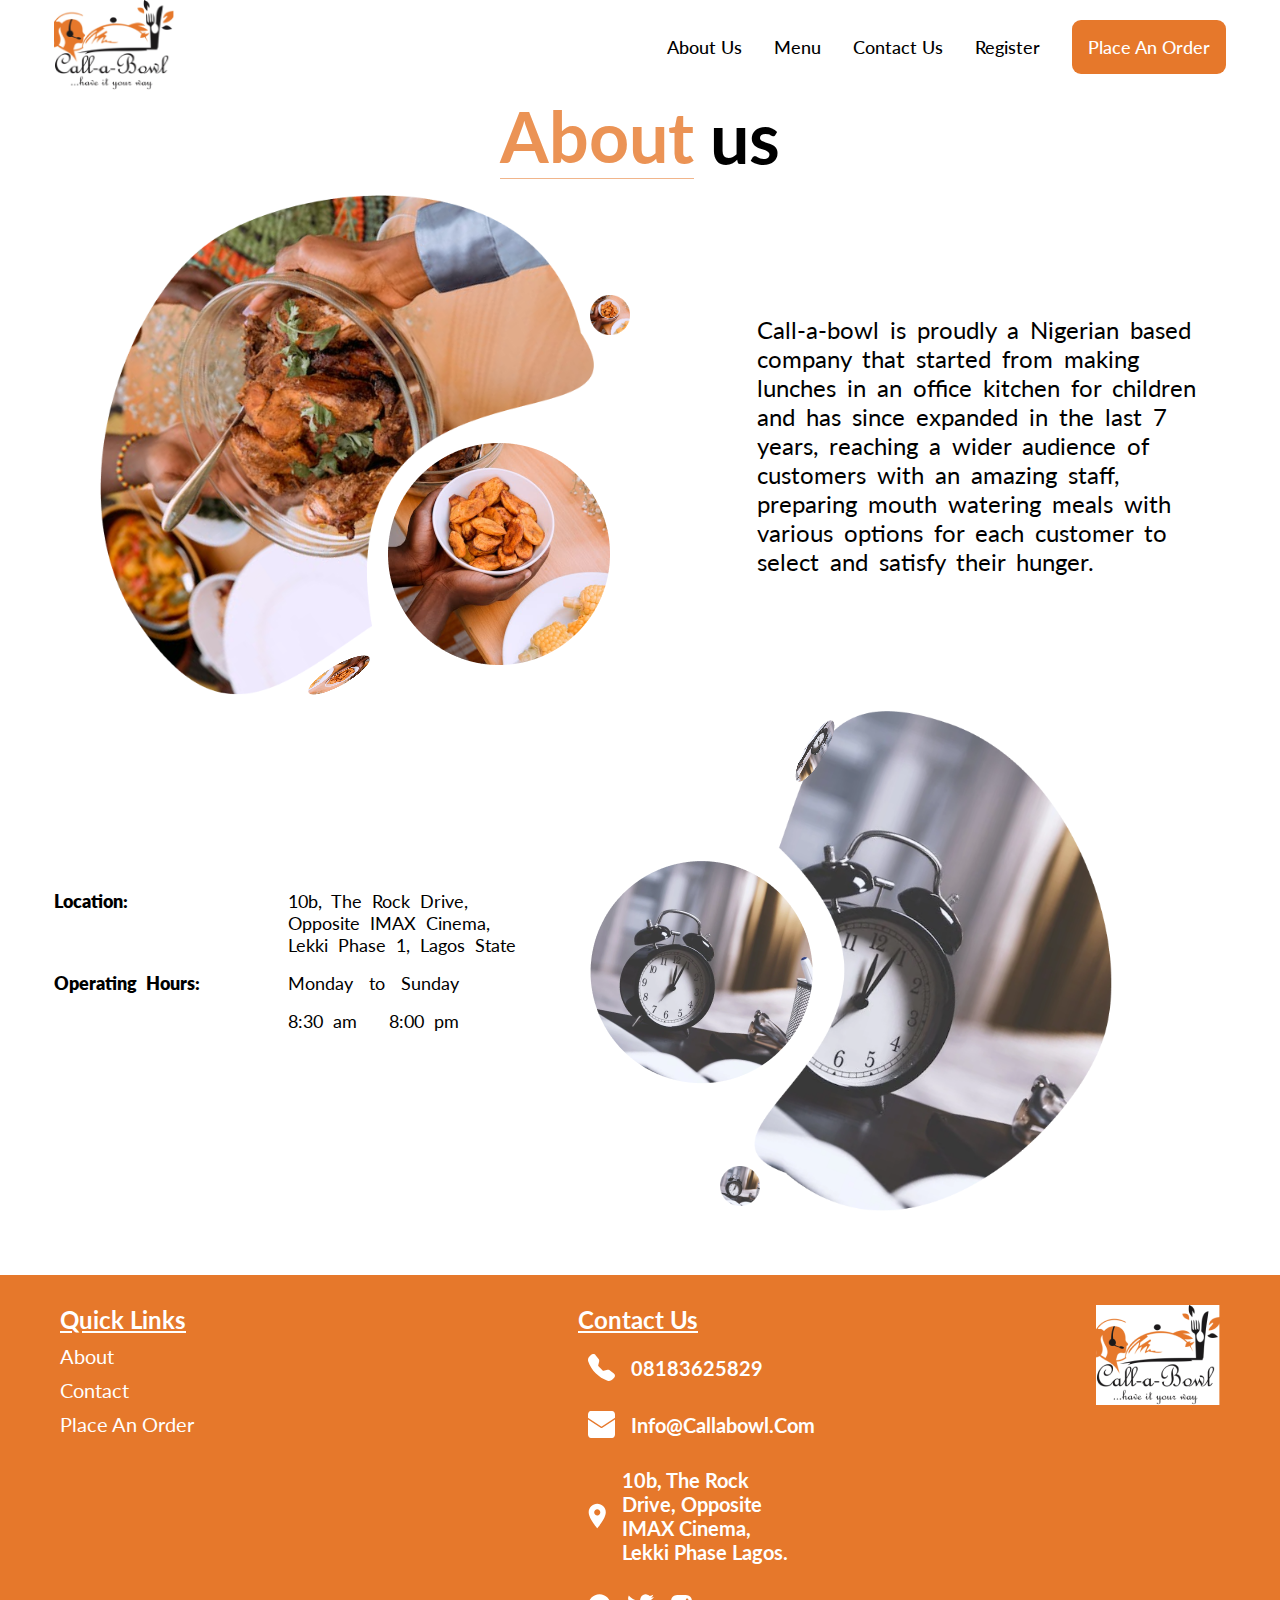
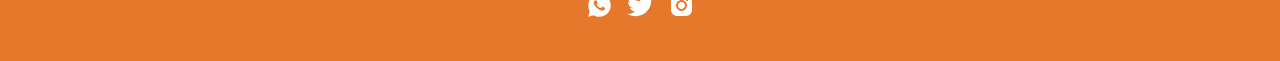
==== about.html @ c712c263 "updatyed html" ====
<!DOCTYPE html>
<html lang="en">
<head>
    <meta charset="UTF-8">
    <meta http-equiv="X-UA-Compatible" content="IE=edge">
    <meta name="viewport" content="width=device-width, initial-scale=1.0">
    <meta property="og:title" content="Call A Bowl">
    <meta property="og:description" content="A passionate web developer">
    <meta property="og:image" content="https://github.com/AduDanielTech/Adu-Daniel/blob/main/Portfolio-website/image/page-link-img.png?raw=true">
    <meta property="og:url" content="https://adu-daniel-fhejs7g.vercel.app/">
    <title>Call A Bowl</title>
    <link rel="stylesheet" href="style.css">
    <link
    rel="stylesheet"
    href="https://cdnjs.cloudflare.com/ajax/libs/font-awesome/5.14.0/css/all.min.css"
  />
</head>
<body>
  <main>
    <header>
        <nav class="nav"  id="nav">            
        <div class="nav-header" >
            <a href="/">

                <img src="/images/logo 4.png" alt="logo" class="nav_logo_img">    
            </a>
            <button class="nav-toggle">
             <i class="fas fa-bars"></i>
           </button>       
           
        </div>
         <div class="link_container">
            <div class="nav_links">
                <div class="nav_links_div">
                    <a href="/about.html" class="nav_link">
                        about us
                </a>
            </div>
                <div class="nav_links_div">
                    <a href="/menu.html" class="nav_link">menu</a>
                </div>
                <div class="nav_links_div">
                    <a href="/contact.html" class="nav_link">
                        contact us
                </a>
            </div>
                <div class="nav_links_div">
                    <a href="#register" class="nav_link">
                        register
                </a>
            </div>
                    <a href="/location.html"class="orange-bg order_link" >
                        place an order
                </a>
        </div>
        
         </div>
        </nav>
    </header>
   <section class="about_sect">
        <h1 class="section_header"><span>About</span> us</h1>
        <div class="about_cont">
            <div class="main_about_img" style="background-image:url(./images/about_us_Img/Ellipse9.png);">
            <img src="./images/about_us_Img/Ellipse10.png" class="inner_img" alt="">
            <img src="./images/about_us_Img/Ellipse10.png" class="inner_img_smaller" alt="">
            <img src="./images/about_us_Img/Ellipse10.png" class="inner_img_sphere" alt="">     
            </div>
            <div class="about_text">
                Call-a-bowl is proudly a Nigerian based company that started from making lunches in an office kitchen for children and has since expanded in the last 7 years, reaching a wider audience of customers with an amazing staff, preparing mouth watering meals with various options for each customer to select and satisfy their hunger.
            </div>
        </div>
        <div class="about_cont">
            <div class="about_text">
                <div class="second_about_div"> 
                    <p class="bold_text">Location:</p>
                    <p>10b, The Rock Drive,<br> Opposite IMAX Cinema,<br> Lekki Phase 1, Lagos State</p>
                </div>
                <div class="second_about_div">
                    <p class="bold_text">Operating Hours:</p>
                    <div>
                        <div>
                            <p>Monday</p>
                            <p>to</p>
                            <p>Sunday</p>
                        </div>
                        <div>
                            <p>8:30 am</p>
                            <p>8:00 pm</p>
                        </div>
                    </div>
                </div>
            </div>
            <div class="main_about_img" style="background-image:url(./images/about_us_Img/Ellipse11.png);">
                <img src="./images/about_us_Img/Ellipse12.png" class="inner_img_2" alt="">
                <img src="./images/about_us_Img/Ellipse12.png" class="inner_img_smaller_2" alt="">
            <img src="./images/about_us_Img/Ellipse12.png" class="inner_img_sphere_2" alt="">
            </div>
        </div>
   </section>
  </main>
  <a class="scroll-link top-link" href="#home">
    <i class="fas fa-arrow-up"></i>
  </a>
    <footer>
        
            <div class=" footer_div quick-links">
                <p class="footer-label">Quick links</p>
                <a href="#about">about</a>
                <a href="#contact">contact</a>
                <a href="#place-an-order">place an order</a>
                </div>
            <div class="footer_div contact_us_footer">
                <p class="footer-label">contact us</p>
               <div>
                    <svg class="phone_svg" width="27" height="27" viewBox="0 0 27 27" fill="none" xmlns="http://www.w3.org/2000/svg">
                    <path fill-rule="evenodd" clip-rule="evenodd" d="M3.18173 0.862255C3.477 0.56743 3.83156 0.338722 4.2219 0.191288C4.61225 0.0438543 5.02947 -0.0189393 5.44592 0.00706882C5.86237 0.0330769 6.26853 0.147293 6.6375 0.342147C7.00647 0.537002 7.32981 0.808046 7.58611 1.13732L10.6152 5.02869C11.1704 5.74251 11.3661 6.67232 11.1467 7.54982L10.2237 11.2454C10.1759 11.4369 10.1785 11.6374 10.2312 11.8275C10.2838 12.0176 10.3847 12.1909 10.524 12.3305L14.6702 16.4767C14.81 16.6163 14.9836 16.7174 15.174 16.77C15.3645 16.8227 15.5653 16.8251 15.757 16.7771L19.4509 15.854C19.884 15.7457 20.3359 15.7373 20.7727 15.8294C21.2095 15.9215 21.6196 16.1117 21.972 16.3856L25.8634 19.4129C27.2624 20.5014 27.3906 22.5686 26.1385 23.819L24.3936 25.5639C23.1449 26.8126 21.2785 27.3611 19.5387 26.7485C15.0857 25.1817 11.0426 22.6324 7.70929 19.2898C4.36684 15.957 1.81757 11.9145 0.250545 7.46207C-0.36033 5.72394 0.188107 3.85588 1.43686 2.60713L3.18173 0.862255Z" fill="white"/>
                    </svg>
                    <p>08183625829</p>
                </div>
               <div>
                    <svg class="email_svg" viewBox="0 0 27 27" fill="none" xmlns="http://www.w3.org/2000/svg">
                        <path d="M24.0652 0H2.93478C2.54938 0 2.16775 0.0918877 1.81169 0.270417C1.45563 0.448945 1.1321 0.710619 0.859578 1.0405C0.309199 1.70672 1.00572e-08 2.6103 1.00572e-08 3.55248V6.39447C-1.95074e-05 6.52211 0.0283686 6.6474 0.0821804 6.75717C0.135992 6.86694 0.21324 6.95714 0.305804 7.01828L13.2188 15.5442C13.3051 15.6012 13.4018 15.631 13.5 15.631C13.5982 15.631 13.6949 15.6012 13.7812 15.5442L26.6942 7.01828C26.7868 6.95714 26.864 6.86694 26.9178 6.75717C26.9716 6.6474 27 6.52211 27 6.39447V3.55248C27 2.6103 26.6908 1.70672 26.1404 1.0405C25.59 0.374278 24.8436 0 24.0652 0Z" fill="white"/>
                        <path d="M14.3435 16.7931C14.085 16.9634 13.7955 17.0527 13.5012 17.0527C13.2069 17.0527 12.9173 16.9634 12.6589 16.7931L0.0135 8.44543L0 8.45609V23.4476C0 24.3897 0.309199 25.2933 0.859578 25.9596C1.40996 26.6258 2.15643 27.0001 2.93478 27.0001H24.0652C24.8436 27.0001 25.59 26.6258 26.1404 25.9596C26.6908 25.2933 27 24.3897 27 23.4476V8.45609L26.9865 8.44614L14.3435 16.7931Z" fill="white"/>
                        </svg>
                        <p>info@callabowl.com</p>                    
               </div>
               <div>
                    <svg class="map_svg" viewBox="0 0 17 24" fill="none" xmlns="http://www.w3.org/2000/svg">
                        <path d="M8.5 11.4375C7.75408 11.4375 7.03871 11.1412 6.51126 10.6137C5.98382 10.0863 5.6875 9.37092 5.6875 8.625C5.6875 7.87908 5.98382 7.16371 6.51126 6.63626C7.03871 6.10882 7.75408 5.8125 8.5 5.8125C9.24592 5.8125 9.96129 6.10882 10.4887 6.63626C11.0162 7.16371 11.3125 7.87908 11.3125 8.625C11.3125 8.99434 11.2398 9.36007 11.0984 9.7013C10.9571 10.0425 10.7499 10.3526 10.4887 10.6137C10.2276 10.8749 9.91753 11.0821 9.5763 11.2234C9.23507 11.3648 8.86934 11.4375 8.5 11.4375ZM8.5 0.75C6.41142 0.75 4.40838 1.57969 2.93153 3.05653C1.45469 4.53338 0.625 6.53642 0.625 8.625C0.625 14.5312 8.5 23.25 8.5 23.25C8.5 23.25 16.375 14.5312 16.375 8.625C16.375 6.53642 15.5453 4.53338 14.0685 3.05653C12.5916 1.57969 10.5886 0.75 8.5 0.75Z" fill="white"/>
                        </svg>
                        
                    <p>10b, The Rock Drive, Opposite IMAX Cinema, Lekki Phase Lagos.</p>
               </div>
               <div class="footer_socials">
                <a href="">
                    <svg width="23" height="23" viewBox="0 0 23 23" fill="none" xmlns="http://www.w3.org/2000/svg">
                        <path d="M11.502 0.25C17.7153 0.25 22.752 5.28663 22.752 11.5C22.752 17.7134 17.7153 22.75 11.502 22.75C9.51384 22.7532 7.56071 22.2271 5.84322 21.2256L0.256469 22.75L1.77747 17.161C0.775199 15.443 0.248647 13.489 0.251969 11.5C0.251969 5.28663 5.28859 0.25 11.502 0.25ZM7.66797 6.2125L7.44297 6.2215C7.29731 6.23037 7.15495 6.26864 7.02447 6.334C6.90243 6.40311 6.79103 6.4895 6.69372 6.5905C6.55872 6.71763 6.48222 6.82788 6.40009 6.93475C5.98398 7.47577 5.75994 8.13998 5.76334 8.8225C5.76559 9.37375 5.90959 9.91037 6.13459 10.4121C6.59472 11.4269 7.35184 12.5012 8.35084 13.4969C8.59159 13.7365 8.82784 13.9773 9.08209 14.2011C10.3234 15.294 11.8026 16.0822 13.4021 16.5029L14.0411 16.6007C14.2492 16.612 14.4573 16.5963 14.6666 16.5861C14.9942 16.5692 15.3142 16.4805 15.6037 16.3263C15.751 16.2504 15.8948 16.1678 16.0346 16.0787C16.0346 16.0787 16.083 16.0472 16.1752 15.9775C16.3271 15.865 16.4205 15.7851 16.5465 15.6535C16.6398 15.5568 16.7208 15.4431 16.7827 15.3138C16.8705 15.1304 16.9582 14.7805 16.9942 14.4891C17.0212 14.2664 17.0133 14.1449 17.01 14.0695C17.0055 13.9491 16.9053 13.8243 16.7962 13.7714L16.1415 13.4778C16.1415 13.4778 15.1627 13.0514 14.5642 12.7791C14.5016 12.7518 14.4345 12.7361 14.3662 12.733C14.2892 12.7251 14.2115 12.7338 14.1381 12.7584C14.0648 12.783 13.9976 12.8231 13.941 12.8759C13.9353 12.8736 13.86 12.9377 13.0466 13.9233C12.9999 13.986 12.9356 14.0334 12.8619 14.0594C12.7881 14.0855 12.7083 14.089 12.6326 14.0695C12.5593 14.0498 12.4875 14.025 12.4177 13.9953C12.2782 13.9368 12.2298 13.9142 12.1342 13.8737C11.4885 13.592 10.8907 13.2113 10.3623 12.7454C10.2206 12.6216 10.089 12.4866 9.95397 12.3561C9.51138 11.9323 9.12566 11.4528 8.80647 10.9296L8.74009 10.8228C8.69242 10.7509 8.65387 10.6735 8.62534 10.5921C8.58259 10.4268 8.69397 10.294 8.69397 10.294C8.69397 10.294 8.96734 9.99475 9.09447 9.83275C9.21822 9.67525 9.32284 9.52225 9.39034 9.41313C9.52309 9.19938 9.56472 8.98 9.49497 8.81013C9.17997 8.04063 8.85372 7.2745 8.51847 6.514C8.45209 6.36325 8.25522 6.25525 8.07634 6.23387C8.01559 6.22712 7.95484 6.22038 7.89409 6.21588C7.74301 6.20837 7.59162 6.20987 7.44072 6.22038L7.66684 6.21137L7.66797 6.2125Z" fill="white"/>
                        </svg>
                </a>
                    <a href="">
                        <svg width="27" height="23" viewBox="0 0 27 23" fill="none" xmlns="http://www.w3.org/2000/svg">
                            <path d="M8.48137 22.3124C18.6705 22.3124 24.2443 13.8699 24.2443 6.56132C24.2443 6.32507 24.2443 6.08545 24.2342 5.8492C25.3193 5.06364 26.2559 4.09108 27 2.97707C25.9863 3.42401 24.9122 3.71857 23.8123 3.8512C24.9708 3.15871 25.8385 2.06915 26.2541 0.785011C25.1657 1.42985 23.9743 1.88252 22.7323 2.1232C21.8973 1.23393 20.7924 0.64481 19.5886 0.447102C18.3849 0.249394 17.1496 0.454129 16.074 1.02959C14.9984 1.60506 14.1426 2.51913 13.6391 3.63024C13.1357 4.74134 13.0126 5.98746 13.2891 7.17557C11.0864 7.06513 8.93163 6.49293 6.96438 5.49608C4.99714 4.49923 3.2614 3.1 1.86975 1.38914C1.16326 2.60934 0.947656 4.05269 1.26672 5.42609C1.58577 6.79948 2.41558 7.99997 3.58762 8.78376C2.70935 8.75392 1.85038 8.51808 1.08 8.09526V8.1712C1.08151 9.44945 1.52433 10.688 2.3336 11.6774C3.14287 12.6669 4.26895 13.3465 5.5215 13.6016C5.04607 13.7325 4.55495 13.7978 4.06181 13.7956C3.71416 13.7967 3.3672 13.7645 3.02569 13.6994C3.3797 14.7998 4.06902 15.7619 4.9971 16.4509C5.92518 17.1399 7.04554 17.5214 8.20125 17.5419C6.23794 19.0839 3.81274 19.9203 1.31625 19.9162C0.876354 19.9181 0.436764 19.8927 0 19.8403C2.53381 21.4556 5.47644 22.3134 8.48137 22.3124Z" fill="white"/>
                            </svg>
                            
                    </a>
                    <a href="">
                        <svg width="23" height="23" viewBox="0 0 23 23" fill="none" xmlns="http://www.w3.org/2000/svg">
                            <path d="M11.5 7.98521C9.56465 7.98521 7.98526 9.5646 7.98526 11.5C7.98526 13.4353 9.56465 15.0147 11.5 15.0147C13.4354 15.0147 15.0147 13.4353 15.0147 11.5C15.0147 9.5646 13.4354 7.98521 11.5 7.98521ZM22.0416 11.5C22.0416 10.0445 22.0548 8.6022 21.973 7.14937C21.8913 5.46187 21.5063 3.96421 20.2724 2.73023C19.0357 1.49361 17.5407 1.11128 15.8532 1.02954C14.3978 0.947806 12.9555 0.960989 11.5026 0.960989C10.0472 0.960989 8.60489 0.947806 7.15205 1.02954C5.46455 1.11128 3.9669 1.49624 2.73291 2.73023C1.49629 3.96685 1.11397 5.46187 1.03223 7.14937C0.950491 8.60484 0.963675 10.0471 0.963675 11.5C0.963675 12.9528 0.950491 14.3977 1.03223 15.8505C1.11397 17.538 1.49893 19.0357 2.73291 20.2697C3.96953 21.5063 5.46455 21.8886 7.15205 21.9704C8.60752 22.0521 10.0498 22.0389 11.5026 22.0389C12.9581 22.0389 14.4004 22.0521 15.8532 21.9704C17.5407 21.8886 19.0384 21.5037 20.2724 20.2697C21.509 19.0331 21.8913 17.538 21.973 15.8505C22.0574 14.3977 22.0416 12.9554 22.0416 11.5ZM11.5 16.9079C8.50733 16.9079 6.09209 14.4926 6.09209 11.5C6.09209 8.50728 8.50733 6.09204 11.5 6.09204C14.4927 6.09204 16.9079 8.50728 16.9079 11.5C16.9079 14.4926 14.4927 16.9079 11.5 16.9079ZM17.1294 7.13355C16.4307 7.13355 15.8664 6.56929 15.8664 5.87056C15.8664 5.17183 16.4307 4.60757 17.1294 4.60757C17.8281 4.60757 18.3924 5.17183 18.3924 5.87056C18.3926 6.03648 18.3601 6.2008 18.2967 6.35413C18.2333 6.50746 18.1402 6.64677 18.0229 6.76409C17.9056 6.88141 17.7663 6.97444 17.613 7.03783C17.4596 7.10123 17.2953 7.13376 17.1294 7.13355Z" fill="white"/>
                            </svg>                            
                    </a>
               </div>
            </div>
            
              <img src="./images/logo 4.png" alt="logo" class="footer_logo">  
            
    </footer>
    <script src="./js/app.js"></script>
</body>
</html>
---- style.css ----
@import url('https://fonts.googleapis.com/css2?family=Lato:wght@400;700&display=swap');

/* DEFAULTS */
*,
::after,
::before {
  margin: 0;
  padding: 0;
  box-sizing: border-box;
}


:root{
    --white-:#ECECEC;
    --white-low-:#D9D9D9;
    --grey--:#BEBEBE;
    --orange-100:#E6782B;
    --orange-20:#E6782B33;
    --orange-10:hsla(25, 87%, 59%, 0.2);
    --orange-50:#E6782B8C;
    --orange-80:#E6782BCC;
    --orange-radial-:#E6782B, #000000;
    --default-font-size:24px;
    --small-font-size:20px;
    --smaller-font-size:18px;
    --smallest-font-size:15px;
    --landing-header-size:  70px;
    --special-order-header-size:50px;
    --page-padding-: 0px 54px ;
    --transition:all ease-in-out 0.3s;
    --btn-font-size-:20px;
    --lato-font-family:'Lato', sans-serif;
    --light-shadow: 0 5px 15px rgba(0, 0, 0, 0.1);
    --dark-shadow: 0 5px 15px rgba(0, 0, 0, 0.2);
    --radius: 0.5rem;
    --overlay-button-width-:40px;
}
section{
    display: flex;
    max-width: 1300px;
    margin:var(--page-padding-);
}



html {
    scroll-behavior: smooth;
  }

a{
    text-decoration: none;
    color: black;
}
h1,h2,h4,h4,p,a,button,input{
    font-family: 'Lato', sans-serif;
}

button{
    border: none;
    outline: none;
    background: none;
    display: flex;
    align-items: center;
    justify-content: center;
}
a , p, button ,span{
    font-size: var(--default-font-size);
}

.orange{
    color: var(--orange-100) !important;
    position: relative;
    height: 5px;
    width: fit-content;
    margin: 0px 0.5rem;
}
.orange_span{
    position: absolute;
    background-color: var(--orange-10);
    border-radius: 50px;
    width: calc(100% + 3px);
    padding: 3px 10px;
    bottom: 0;
    right: 0px;
    height: 40px;
}
.orange-bg{
    border-radius: 9px;
    background: #E6782B;
    color: white;
    }
.orange-bg:hover{
    background:  #f5761b;
    color: white;
    }
    
    


body {
    transition: all ease-in-out 0.3s;
    
    height: 100%;
    font-family: 'Lato', sans-serif;
    display: flex;
    flex-direction: column;
    width: 100%;
    gap: 4rem;

}
main{
    display: flex;
    flex-direction: column;
    width: 100%;
    justify-content: center;
    align-items: center;

}
/* NAVIGATIION */
header{
    padding:var(--page-padding-);
    width: 100%;
}
nav{
    display:flex;
    justify-content: space-between;
align-items: center;
width: 100%;
z-index: 10;
}

nav a {
    text-transform: capitalize;
    color: #000;
    font-weight: 500;
    line-height: normal;
    font-size: var(--smaller-font-size);
}
.nav_link:hover{
    color: var(--orange-100);
    font-weight: 700;
}

.nav_logo_img{
    width: 120px;
height: 90px;
}

.nav_links{
display: flex;
justify-content: center;
align-items: center;
gap: 2rem;
}

.order_link{
    display: flex;
    padding: 1rem;
    justify-content: center;
    align-items: center;
}

.nav-toggle {
    font-size: 2rem;
    color: var(--orange-100);
    background: transparent;
    border-color: transparent;
    transition: var(--transition);
    cursor: pointer;
    display: none;
  }
  .nav-toggle:hover {
    color: ora;
    transform: rotate(90deg);
  }

  .fixed-nav {
    position: fixed;
    top: -0.5rem;
    padding:var(--page-padding-);
    padding-top: 0.5rem;
    left: 0;
    width: 100%;
    background: white;
    box-shadow: var(--light-shadow);
  }
  .fixed-nav .links a {
    color: var(--clr-grey-1);
  }
  .fixed-nav .links a:hover {
    color: var(--clr-secondary);
  }

  .top-link {
    font-size: 1.25rem;
    position: fixed;
    bottom: 3rem;
    right: 3rem;
    background: var(--orange-100);
    width: 2rem;
    height: 2rem;
    display: grid;
    place-items: center;
    border-radius: var(--radius);
    color: white;
    animation: bounce 2s ease-in-out infinite;
    visibility: hidden;
    z-index: -100;
  }
  .show-link {
    visibility: visible;
    z-index: 100;
  }
  

/* sECTION LANDING PAGE */

.landing_page{
    padding-top: 2rem;
    margin-bottom: 1rem;
    flex-wrap: wrap;
}

.landing_page> div:first-child{
    display: flex;
    align-items: baseline;
    flex-direction: column;
    width: 50%;
    height: 80%;
    gap: 1rem;
}

.landing_page h1, .landing_page h1> span{
font-size: var(--landing-header-size);
font-weight: 700;
}

.landing_page p{
    font-weight: 700;
    line-height: 50px;
    color: var(--grey--);
}
.landing_buttons{
    display: flex;
    height: 3rem;
    gap :1rem;
    flex-wrap: wrap;    
    width: 100%;
    
}
.order_btn{
    text-transform: capitalize;
    font-size: var(--btn-font-size-);
    padding: 10px;
    display: flex;
    flex-wrap: nowrap;

}
.search{
    display: flex;
    gap: 5px;
    width: 50%;
}
.search_btn{
    border-radius: 50px;
    display: flex;
    justify-content: center;
    align-items: center;
    padding: 10px;
}


.landing_buttons input{
    border-radius: 50px;
    border: var(--orange-50) 1px solid;
    text-transform: capitalize;
    padding: 10px;
    width: 300px;
}
.landing_page> div:last-child{
    width: 50%;
    display: flex;
    height: 100%;
}
.tilt{
    height: 100%;
    width: 203px;
    display: flex;
    flex-direction: column;
    position: relative;
    align-items: center;

}
.tilt-background{
    width: 100%;
    border-radius: 90px;
    height: 286px;
    transform: rotate(-16deg);  
}
.tilt-text{
    position: relative;
    color: rgb(0, 0, 0) !important;
    
}
.middle_tilt {
    width: 190px;
}
.middle_tilt a{
transform: translateX(40px);    
}
.tilt-middle{
    height: 534px;
}
.tilt a{
    font-size: var(--smaller-font-size);
    display: inline-flex;
    height: 59px;
    padding: 0px 40px;
    flex-direction: column;
    justify-content: center;
    align-items: center;
    flex-shrink: 0;
    border-radius: 60px;
background: rgba(230, 120, 43, 0.55);
box-shadow: 0px 10px 10px 0px rgba(117, 48, 0, 0.30);
color: #000;
font-weight: 700;
line-height: 100px; 
}

.tilt:first-of-type{
    transform: translateY(180px) translateX(-10px);
}
.tilt:last-of-type{
    transform: translateY(10px);
}
.tilt:last-of-type a{
    transform: translateX(20px);
}

















.quick_select{
    display: flex;
    justify-content: center;
    align-items: center;
    width: 100%;
    position: relative;
height: 336px;
background: radial-gradient(49.86% 49.86% at 49.96% 50.14%, #E6782B 37.04%, #000 100%);

}
.quick_select > div{
    width: 100%;
    display: flex;
    padding: 0rem 1rem;
    gap: 1rem;
    
}
.quick_select_food{
    width: 100%;
    height: 307px;
    display: flex;
    flex-direction: column;
    justify-content: space-between;
    align-items: center;
    text-transform: capitalize;
    padding: 20px 0px;
}

.quick_select_food p{
    color: white;
    text-transform: capitalize;
}
.quick_select_food > div{
    position: relative;
}

.quick_select_food_ellipse{
    border-radius: 50px;
    border-radius: 50px;
    width: 100%;
    aspect-ratio: 1 1;
}
.off-price{
    position: absolute;
    top: 10px;
    right: -30px;
    display: inline-flex;
padding: 14px 11px;
justify-content: center;
align-items: center;
border-radius: 30px;
border: 3px solid #E6782B;
background: #FFF;
}



/* SPECIAL ORDER  */
.special_order{
    margin-top: 3rem;
    display: flex;
    justify-content: space-between;
    align-items: center;
    flex-direction: column;
    width: 100%;
}
.special_order h1{
    width: 100%;
    align-items: start;
    justify-content: flex-start;
    color: #000;

font-size: var(--special-order-header-size);
font-weight: 700;
line-height: normal;
margin-bottom: 2rem;
}
.special_order span{
    font-size: var(--special-order-header-size);
    text-transform: capitalize;
}
.special_order > div{
    width: 100%;
    display: flex;
    justify-content: center;
    align-items: flex-start;
    flex-wrap: wrap;
    gap: 1rem;
}
.special_order_cards{
    width: 30%;
    display: flex;
padding: 20px 15px; 
justify-content: space-around;
min-height: 500px;
flex-direction: column;
align-items: start;

border-radius: 9px;
border: 1px solid #E6782B;
background: #FFF;
}
.special_order_cards_img{
    height: 264px;
align-self: stretch;
box-shadow: 0px 4px 25px 0px rgba(0, 0, 0, 0.25);
}
.special_order_cards p{
    color: #000;
    font-weight: 700;
}
.special_order_cards button{
    color: #FFF;
font-weight: 700;
line-height: normal;
}
.special_details{
    display: flex;
    flex-direction: column;
    gap: 1rem;
}












footer{
    width: 100%;
    display: flex;
padding: 30px 60px;
align-items: flex-start;
justify-content: space-between;
background: #E6782B;
width: 100%;
}
.footer_div{
    display: flex;
flex-direction: column;
justify-content: space-between;
height: 100%;
align-items: flex-start;
gap: 10px;      
width:  20%;
}
footer p{
    color: white;
    font-weight: 700;
    text-transform: capitalize;
}

.footer-label{
    text-decoration: underline; 

}
footer svg{
    fill: white;
}
footer a{
    text-transform: capitalize;
    color: #FFF;
font-weight: 400;
line-height: normal;
font-size: var(--small-font-size);
}
.contact_us_footer> div{
    display: flex;
    align-items: center;
    justify-content: center;
    gap: 1rem;
    padding: 10px;
}
.contact_us_footer> div{
    display: flex;
    align-items: center;
    justify-content: center;
    gap: 1rem;
    padding: 10px;
}
.contact_us_footer> div p{
    font-size: var(--small-font-size);
}
.footer_logo{
height: 100px;
}
.footer_socials{
    gap: 2rem;
    display: flex;
}
.phone_svg, .email_svg{
    width: 27px;
    height: 27px;
}

.map_svg{
    width: 60px;
    height: 60px;
}





/* //////////////////////////////////////// */
/* ABOUT US PAGE */
/* //////////////////////////////////////// */


.about_sect{
    display: flex;
    flex-direction: column;
    gap: 1rem;
    font-family: var(--lato-font-family);
    font-size: var(--default-font-size);
    word-spacing: 5px;
}
.section_header{
    width: 100%;
    display: flex;
    align-items: center;
    justify-content: center;
    font-size: var(--landing-header-size);
    gap: 1rem;
}
.section_header > span{
    font-size: var(--landing-header-size);
    text-transform: capitalize;
    color: var(--orange-80);
    border-bottom: 1px solid var(--orange-50);
}
.about_cont{
    display: flex;
    width: 100%;
    height: 500px;
    gap: 10%;
    flex-wrap: wrap;
    align-items: center;
}
.about_text{
    width: 40%;
    display: flex;
    flex-direction: column;
    gap: 1rem;
}
.about_cont p{
    font-size: var(--smaller-font-size);
}
.main_about_img{
    width: 50%;
    height: 100%;
    position: relative;
    background-repeat: no-repeat;
    background-position:center;
    background-size: contain;
    border-radius: 40% 30% 38% 33% / 36% 30% 49% 38%;
}

.inner_img{
    position: absolute;
    bottom: 30px;
    right: 30px;
}
.inner_img_smaller{
    position: absolute;
    width: 40px;
    right: 10px;
    top: 100px;
}
.inner_img_sphere{
    position: absolute;
    width: 70px;
    height: 20px;
    left: 250px;
    bottom: 10px;
    transform: rotate(150deg);
}
.about_sect .bold_text{
    font-weight: 800;
}
.second_about_div{
    display: flex;
    width: 100%;
}
.second_about_div > div{
    display: flex;
    flex-direction: column;
    gap: 1rem;
 }
 .second_about_div > div > div {
    display: flex;
    width: 100%;
    justify-content: space-between;
    gap: 1rem;
 }
.bold_text{
    width: 50%;
}
.inner_img_2{
    position: absolute;
    top: 150px;
    left: -50px;
}
.inner_img_smaller_2{
    position: absolute;
    width: 40px;
    left: 80px !important;
    bottom: 5px;
    
}
.inner_img_sphere_2{
    position: absolute;
    width: 70px;
    height: 20px;
    left: 140px;
    top: 30px;
    transform: rotate(120deg);
}







/* //////////////////////////////////////// */
/* //////////LOCATION////////////// */
/* //////////////////////////////////////// */


.location_section{
    width:100%;
}

.location_cont{
    display: flex;
    width: 100%;
    height: 500px;
    gap: 10%;
    flex-wrap: wrap;
    align-items: center;
}
.location_section > div{
    gap: 5%;
}

.location_icon{
        width: 22px;
        height: 21px;
}
.location_input_cont{
    display: flex;
    gap: 1rem;
    background-color:white;
    border-radius: 4px;
    padding: 0.7rem 0.5rem;
    width: 100%;
    justify-content: center;
    align-items: center;
}
.location_input{
    width: 100%;
    border: none;
    outline: none;
    font-size: var(--smaller-font-size);
}


.location_input_container{
    background-color: var(--orange-100);
    width: 100%;
    height: fit-content;
    position: sticky;
    top: 0px; /* Adjust this value as needed */
    border-radius: 9px;
    padding: 10px; /* Optional styling for the fixed div */
}


.location_input_background{
    padding: 1rem 2rem;
    background-color: var(--orange-100);
    border-radius: 9px;
    height: fit-content;

}
.location_map{
    background-color: slategrey;
    height: 100%;
    width: 45%;
}


.location_google_map{
    width: 100%;
    height: 100%;
}
.location_suggestions{
    width: 50%;
    height: 100%;
    gap: 2rem;
    overflow-y: auto;
    position: relative;

    display: flex;
    flex-direction: column;
}
.location_suggestions::-webkit-scrollbar-track{
background-color: rgb(199, 199, 199);


}
.location_suggestions::-webkit-scrollbar-thumb{
border-radius: 20px;
background-color: var(--orange-50);

}
.location_suggestions::-webkit-scrollbar{
    width: 5px;

}
.location_suggestion {
    padding: 1rem 1.2rem;
    width: 100%;
    display: flex;
    flex-direction: column;
    gap: 0.5rem;
    height: fit-content;
    border-radius: 9px;
    background-color: var(--orange-20);
}
.location_distance{
    font-size: var(--smallest-font-size);
}
 

/* //////////////////////////////////////// */
/* //////////MENU////////////// */
/* //////////////////////////////////////// */

.menu_section{
    margin: 0px;
    width: 100%;
    flex-direction: column;
    gap: 1.5rem;
}
.menu_bg_img_{
    width: 100%;
    object-fit: cover;
    height: 250px
}
.menu_titles_cont{
    width: 100%;
    display: flex;
    padding: 0px 1rem;
    gap: 1.5rem;
    justify-content: space-between;
}

.menu_title{
    display: flex;
    width: fit-content;
    padding: 0.5rem;
    align-items: center;
    justify-content: center;
    text-transform: capitalize;
    font-size: var(--smaller-font-size);
    border-radius: 9px;
}
.active_title{
    border: 1px solid var(--orange-100);
    font-weight: 700;
}
.menu_item_div{
    width: 45%;
}
.menu_item{
    display: flex;
    justify-content: space-between;
    padding: 1rem 2rem;
    width: 100%;
    gap: 5%;
}
.menu_titles_cont{
    border-bottom: gray 1px solid;
}

.menu_item_image{
    width: 100%;
    object-fit: cover;
    height:100%;
    border-radius: 9px;
}

.menu_select_div{
    width: 100%;padding: 1.5rem;
    border: var(--orange-100) 1px solid;
    display: flex;
    align-items: center;
    position: relative;
    border-radius: 9px;
}
.menu_select_icon{
    width:14px; height:9px;
    
}
.menu_select_icon_div{
    width: 40px;
    height: 40px;
    background-color: var(--orange-100);
    display:grid;
    place-content: center;
    border-radius: 50px;
    position: absolute;
    right:1rem;
    z-index: -1;
    
}

.menu_select{
    border: none;
    width: 100%;
    font-size: var(--smaller-font-size);
    appearance: none;
    -webkit-appearance: none;
    -moz-appearance: none;
    background: transparent;
    outline: none;

}
.menu_select_option{
    font-size: var(--smaller-font-size);
    color: #333;
    padding: 5px 10px;
}
.menu_select_option:hover {
    background-color: #E6782B;
  }







/* MODAL OVERLAY */


.modal-overlay {
    position: fixed;
    top: 0;
    left: 0;
    width: 100%;
    height: 100%;
    background: rgba(56, 57, 58, 0.5);
    display: flex;
    justify-content: end;
    align-items: center;
    transition: var(--transition);
     visibility: hidden; 
    z-index: -10;
    z-index: 100;
  }
  /* OPEN/CLOSE MODAL */
  .open-modal {
    visibility: visible;
    z-index: 100;
  }
  .closee-btn{
    z-index:255;
  }
  .modal-container {
    background: white;
    border-radius: var(--radius);
    width: fit-content;
    height:max-content;
    max-width: var(--fixed-width);
    position: relative;
    overflow-y: scroll;
  }
  .modal-container::-webkit-scrollbar-track{
    background-color: rgb(199, 199, 199);
    
    
    }
    .modal-container::-webkit-scrollbar-thumb{
    border-radius: 20px;
    background-color: var(--orange-50);
    
    }
    .modal-container::-webkit-scrollbar{
        width: 5px;
    
    }
  .modal-container > div{
    width:100%;
  }
  .menu_cont_overlay{
    padding: 1rem;
    display: flex;
    flex-direction: column;
    gap: 1rem;
  }

.menu_overlay_title{
    color: #000;
    font-size: var(--small-font-size);
font-weight: 800;
word-spacing: 0.3rem;
text-transform: capitalize;
}
.order_title{
    width: 100%;
    text-align: center;
}
.border_bottom_menu{
    padding-bottom: 1rem;
    border-bottom:2px solid var(--orange-80);
}
.menu_product_quantity{
    display: flex;
    justify-content: space-between;

}
.menu_quantity_change{
    width: 50%;
    display: flex;
    justify-content: space-around;
    align-items: center;

}
.menu_quantity_change_button{
    height:var(--overlay-button-width-);
    background-color: transparent;
    border-radius: 50%;
    border: 1px solid var(--grey--);
    color: var(--grey--);
    width:var(--overlay-button-width-);
}
.menu_quantity_change_button:active , .menu_quantity_change_button:hover, .menu_quantity_change_button:focus{
    color: var(--orange-100); 
    border: 1px solid var(--orange-100);   
}

.menu_product_drink{
    padding-bottom: 0.5rem;
}



 .menu_product_drink_checkbox_label p{
    font-size: var(--smaller-font-size) !important;  
 }
 .menu_product_drink_checkbox_cont{
    display: flex;  
    justify-content: center;
    align-items: center;
    gap: 10%;
 }
 .menu_product_drink_checkbox{
    width: 100%;
    display: flex;
    flex-wrap: wrap;
    justify-content: center;
    align-items: center;
    gap: 10%;
 }
 .menu_product_drink_checkbox_label {
    display: flex;
    position: relative;
    flex-direction: column;
    justify-content: center;
    align-items: center;
    gap: 0.5rem;
    cursor: pointer;
    font-size: var(--smallest-font-size);
    
}
  /* Hide the default checkbox */
  input[type=checkbox] {
    visibility: hidden;
}
  
/* Creating a custom checkbox
based on demand */
.geekmark {
    position: relative;
    display: flex;
    height:var(--overlay-button-width-);
    width:var(--overlay-button-width-);
    background-color: transparent;
    border-radius: 50%;

    border: 1px solid var(--orange-100);
}
  

.menu_product_drink_checkbox_label:hover input ~ .geekmark {
    background-color: var(--orange-50);
}
  

.menu_product_drink_checkbox_label input ~ .geekmark {
    padding: 0.2rem;
}
  
.menu_product_drink_checkbox_label input:active ~ .geekmark {
    background-color: var(--orange-100);
}
  

.menu_product_drink_checkbox_label input:checked ~ .geekmark {
    content:"✔";
    color: white;
    background-color: var(--orange-100);
}


  
/* Display checkmark when checked */
.menu_product_drink_checkbox_label input:checked ~ .geekmark:after {
    display: block;
}


.menu_product_special_instructions input{
    margin-left: 1rem;
}
.special_instructions_input{
    width: 100%;
    border: none;
    outline: none;
    margin-top: 1rem;
    font-size: var(--smallest-font-size);
}
.menu_overlay_submit{
    background-color: var(--orange-100);   
    color: white;
    padding: 1rem;border-radius: 9px;
    font-size: var(--default-font-size);
    display: flex;
    justify-content: space-between;
    margin-bottom: 10px;
}
.close_btn{
    display: flex;
    text-align: end;
    justify-content: end;
    align-items: end;
}







/* //////////////////////////////////////// */
/* //////////  CONTACT US    ////////////// */
/* //////////////////////////////////////// */  
  

.contact_us_sect{
    flex-direction: column;
    gap: 2rem;
    width: 100%;
    margin: 0px;
}
.contact_us_bg_cont{
    width: 100%;
    margin-top: 1rem;
    height: 250px;
    border-radius: 9px;
    background: url(/images/contact_us_bg.png) no-repeat;
    background-size: cover;
    display: flex;
    justify-content: space-around;
    align-items: center;
}
.contact_us_bg_cont h1{
    color: white;
    font-size:var(--special-order-header-size);
}
.contact_us_bg_cont_img{
    object-fit: contain;
}

.contact_us_cont{
    width: 100%;
    height: 100%;
    display: flex;
    justify-content: center;
    align-items: center;
    gap:2%;
}
.contact_us_form{
    width: 50%;
    display: flex;
    gap: 3%;
    flex-wrap: wrap;
}
.contact_us_form input,  .contact_us_form textarea{
    border: 1px solid var(--orange-100);
    padding: 1rem;
    font-size: var(--default-font-size);
    margin-bottom: 1rem;
    width: 48%;
    border-radius: 9px;
}
.email_contact_input{
    width: 99% !important; 
}
.textarea_contact_input{
    width: 99% !important; 
    display: flex;
    justify-content: start;
    align-items: start;
    height: 300px;
}
.form_submit_contact_input{
    width: 99% !important;
    background-color: var(--orange-100);
    color: white;
}

.client_location{
    width: 50%;
    height: 100%;
}
.client_location_map{
    width: 100%;
    height:550px;
}
@media (min-width: 768px) and (max-width: 1150px) {

    
}
@media (min-width: 1150px)  {
    :root{
        
    }
    
    .landing_page{
        padding-top: 2rem;
       
    }
    .tilt-background{
        width: inherit;
    }
    .tilt:first-of-type{
    
        transform: translateY(200px) ;
    }
    .tilt:last-of-type{
        transform: translateX(-5px) translateY(10px);
    }
    .tilt:nth-of-type(2) a{
        transform: translateX(50px) translateY(-10px);
    }

    .quick_select_food_ellipse{
        width: 181px;
    }
}

@media (max-width: 530px)  {
:root{
    --default-font-size:19px;
    --small-font-size:15px;
    --smaller-font-size:13px;
    --landing-header-size:  35px;
    --special-order-header-size:30px;
    --btn-font-size-:15px;
    --page-padding-: 0px 10px ;
}
a , p, button ,span{
    font-size: var(--default-font-size);
}
section{
    display: flex;
    flex-direction: column;
    margin:var(--page-padding-);
}
body{
    gap: 2rem;
}
main{
    
    width: 100%;  
    
        display: block;
    
}
nav a { 
    font-size: var(--smaller-font-size);
}
header{
    padding:0px 0px;
    width: 100%;
}
nav{
    justify-content: space-between;
    flex-direction: column;
    align-items: start;
    padding: 0px 10px;
    gap: 0.5rem;
    transition: var(--transition);
}
.nav-header {
    border-bottom: 1px rgb(211, 211, 211) solid;
    
    display: flex;
    align-items: center;
    justify-content: space-between;
    width: 100%;
  }
.nav_logo_img{
    width: 100px;
    height: 70px;
}
.link_container 
{
    width: 100%;
    padding: 0px 10px;
    height: 0;
    overflow: hidden;
    transition: var(--transition);
}
.nav_links{
    width: 100%;
    display: flex;
    flex-direction: column;
    align-items: start;
overflow: hidden;
transition: var(--transition);
gap: 0.2rem;

}
.nav_links > div{
    width: 100%;
    height: fit-content;
}
.nav_link{
    width: 100%;
    display: flex;
    border-radius:10px;
    padding: 1rem 1rem;
    
    
}
.nav_link:hover{
    background-color: #eb6d13;
    color:white;
    font-weight: 500;
}
.nav-toggle {
    display: block;
  }
  .landing_page{
    padding-top: 1rem;
    margin-bottom: 1rem;
    justify-content: center;
    align-items: center;
}
.landing_page> div:first-child{
    display: flex;
    align-items: baseline;
    flex-direction: column;
    width: 100%;
    height: 80%;
    gap: 2rem;
    
}
.orange_span{
    position: absolute;
    background-color: var(--orange-10);
    border-radius: 50px;
    width: calc(100% + 3px);
    padding: 0px 10px;
    bottom: 0;
    right: 0px;
    height: 20px;
}
.landing_page h1, .landing_page h1> span{
    font-size: var(--landing-header-size);
}
.landing_page> div:last-child{
    width: 100%;
    display: flex;
    height: 100%;
    padding: 0px 3rem;
}
.tilt{
    width: 30%;
}
.landing_buttons input{
    border-radius: 50px;
    border: var(--orange-50) 1px solid;
    text-transform: capitalize;
    padding: 10px;
    width: 100%;
}
.order_btn{
    text-transform: capitalize;
    font-size: var(--btn-font-size-);
}
.tilt a{
    font-size: var(--smaller-font-size);
}


.quick_select{
    display: flex;
    justify-content: center;
    align-items: center;
    width: 100%;
    position: relative;
height: fit-content;
background: radial-gradient(49.86% 49.86% at 49.96% 50.14%, #E6782B 37.04%, #000 100%);

}
.quick_select > div{
    width: 100%;
   display: grid;
   grid-template-columns: repeat(2, 1fr);
   place-content: center;
    
}
.quick_select_food{
    width:100%;
    display: flex;
    align-items: center;
    justify-content: center;
    height: 100%;
    padding: 10px 0px;
}
.quick_select_food_ellipse{
    border-radius: 50px;
    border-radius: 50px;
    width: 100%;
    aspect-ratio: 1 1;
}
.special_order_cards{
    width: 100%;
padding: 10px 7px; 
justify-content: space-between;
min-height:fit-content ;
flex-direction: row;
align-items: center;
border-radius: 9px;
border: 1px solid #E6782B;
background: #FFF;
gap: 1rem;
}
.special_order_cards_img{
    mix-blend-mode:multiply;
    height: 150px;
    background-size: cover;
width: 50%;
box-shadow: 0px 4px 25px 0px rgba(0, 0, 0, 0.25);
}
.special_order h1{
font-size: var(--special-order-header-size);
}

.special_order span{
    font-size: var(--special-order-header-size);
}
footer a{
    font-size: var(--small-font-size);
}

.contact_us_footer> div p{
    font-size: var(--small-font-size);
}
footer{
    width: 100%;
    display: flex;
padding: 20px 10px;
    flex-wrap: wrap;
}
.footer_div{
    display: flex;
flex-direction: column;
justify-content: space-between;
height: 100%;
align-items: flex-start;
gap: 10px;
width:  50%;
}


.about_cont:nth-child(1){
    display: flex;
    flex-direction: column;
    height: fit-content;
    gap: 1.5rem;
 
}
.about_text{
    width: 100%;
    gap: 1rem;
    padding: 10px;
}

.main_about_img{
    width: 100%;    
    height: 270px;
}
.inner_img{
    bottom: 20px;
    right: 40px;
    width: 30%;
}
.inner_img_smaller{
    width: 40px;
    right: 15px;
    top: 40px;
}
.inner_img_sphere{
    width: 50px;
    height: 20px;
    left: 160px;
    bottom: 2px;
    transform: rotate(150deg);
}
.inner_img_2{
    position: absolute;
    top: 80px;
    left: 0px;
    width: 30%;
}
.inner_img_smaller_2{
    position: absolute;
    width: 30px;
    left: 15% !important;
    bottom: 5px;
    
}
.inner_img_sphere_2{
    position: absolute;
    width: 50px;
    height: 20px;
    left: 70px;
    top: 25px;
    transform: rotate(120deg);
}
.phone_svg, .email_svg{
    width: 18px;
    height: 18px;
}

.map_svg{
    width: 50px;
    height: 50px;
}
.menu_titles_cont{
    
    overflow-x: scroll;
}
.menu_title{
    display: flex;
    width: 700px;
    max-width: 700px;
    padding: 0.5rem;
    font-size: var(--smaller-font-size);
    border-radius: 9px;
}
.menu_item{
    display: flex;
    flex-direction: column;
    justify-content: space-between;
    padding: 1rem 2rem;
    width: 100%;
    gap: 1rem;
}
.menu_item_div{
    width: 100%;
}


/* MODAL-OVERLAYY */
.modal-overlay {
    display: flex;
    justify-content: center;
    align-items: center;
  }
  .modal-container {
    background: white;
    border-radius: var(--radius);
    width:100%;
    height:100%;
    max-width: var(--fixed-width);
    justify-content: space-evenly;
    position: relative;
    overflow-y: scroll;
  }


  /* //////////////////////////////////////// */
/* //////////LOCATION////////////// */
/* //////////////////////////////////////// */


.location_section{
    margin: 0px;
    padding:  0px 0.5rem;
}
  .location_cont{
    display: flex;
    width: 100%;
    height: 100%;
    gap: 10%;
    flex-wrap: wrap;
    align-items: center;
}

.location_suggestions{
    width: 100%;
    margin-bottom: 1rem;
    height: 100%;
}
.location_map{
    width:100%;
    padding: 0px;
}
.location_suggestion{
    display: none;
}

/* Contact Us */

.contact_us_sect{
    flex-direction: column;
    gap: 1.5rem;
   
}
.contact_us_cont{
    width: 100%;
    display: flex;
    align-items: center;
    flex-direction: column-reverse;
    gap:2%;
}
.contact_us_bg_cont h1{
    width: 100%;
}.contact_us_bg_cont{
    margin-top: 0.5rem;
    height: fit-content;
    padding: 1rem;
}
.contact_us_bg_cont_img{
height: 10%;
width: 20%;
object-fit: cover;

}
.contact_us_form{
    width: 90%;
    display: flex;
    gap: 3%;
    flex-wrap: wrap;
    padding-bottom: 2rem;
}
.textarea_contact_input{
    height: 150px;
}
.client_location_map{
    width: 100%;
    height:250px;
}
.client_location{
    width: 100%;
    height: 100%;
}
}
@media(min-width: 531px)  and (max-width: 908px) {
:root{
    --default-font-size:22px;
    --small-font-size:18px;
    --smaller-font-size:15px;
    --landing-header-size:  40px;
    --special-order-header-size:40px;
    --btn-font-size-:15px;
    --page-padding-: 0px 10px ;
}
a , p, button ,span{
    font-size: var(--default-font-size);
}
section{
    display: flex;
}
body{
    gap: 2rem;
}
main{
    padding:var(--page-padding-);
    width: 100%;  
    display: block;
}
nav a { 
    font-size: var(--smaller-font-size);
}
header{
    padding:0px 0px;
    width: 100%;
}
nav{
    justify-content: space-between;
    padding: 0px 10px;
    gap: 0.5rem;
    transition: var(--transition);
}
.landing_page> div:last-child{
    display: flex;
}
.tilt{
    height: 100%;
    width: 203px;
    display: flex;
    position: relative;
    align-items: center;

}

.nav_logo_img{
    width: 120px;
height: 100px;
}
.nav_links{
gap: 1rem;
}

.landing_page{
    padding-top: 1rem;
    margin-bottom: 1rem;
    flex-wrap: wrap;
    align-items: center;
}
.landing_page> div:first-child{
    width: 100%;
    height: 80%;
    gap: 2rem;   
    padding-bottom: 1rem;
}
.landing_page> div:last-child{
    width: 100%;
    display: flex;
    height: 100%;
    padding: 0px 3rem;
}


.quick_select{
    display: flex;
    width: 100%;
    height: fit-content;
    
}
.quick_select > div{
    width: 100%;
    flex-wrap: wrap;
}
.quick_select > div> a{
    width: 30%;
}

.quick_select_food{
    flex-wrap: wrap;
}
.order_link{
    display: flex;
    padding: 0.8rem;
    justify-content: center;
    align-items: center;
}
.special_order_cards{
    width: 30%;
    display: flex;
padding: 15px 10px; 
justify-content: space-between;
min-height: 400px;
}
.special_details{
    display: flex;
    flex-direction: column;
    gap: 0.8rem;
}
.special_order_cards_img{
    mix-blend-mode:multiply;
    height: 200px;
box-shadow: 0px 4px 25px 0px rgba(0, 0, 0, 0.25);
}
.phone_svg, .email_svg{
    width: 18px;
    height: 18px;
}

.map_svg{
    width: 50px;
    height: 50px;
}
}
/* , 768px, 1024px, and 1200px */
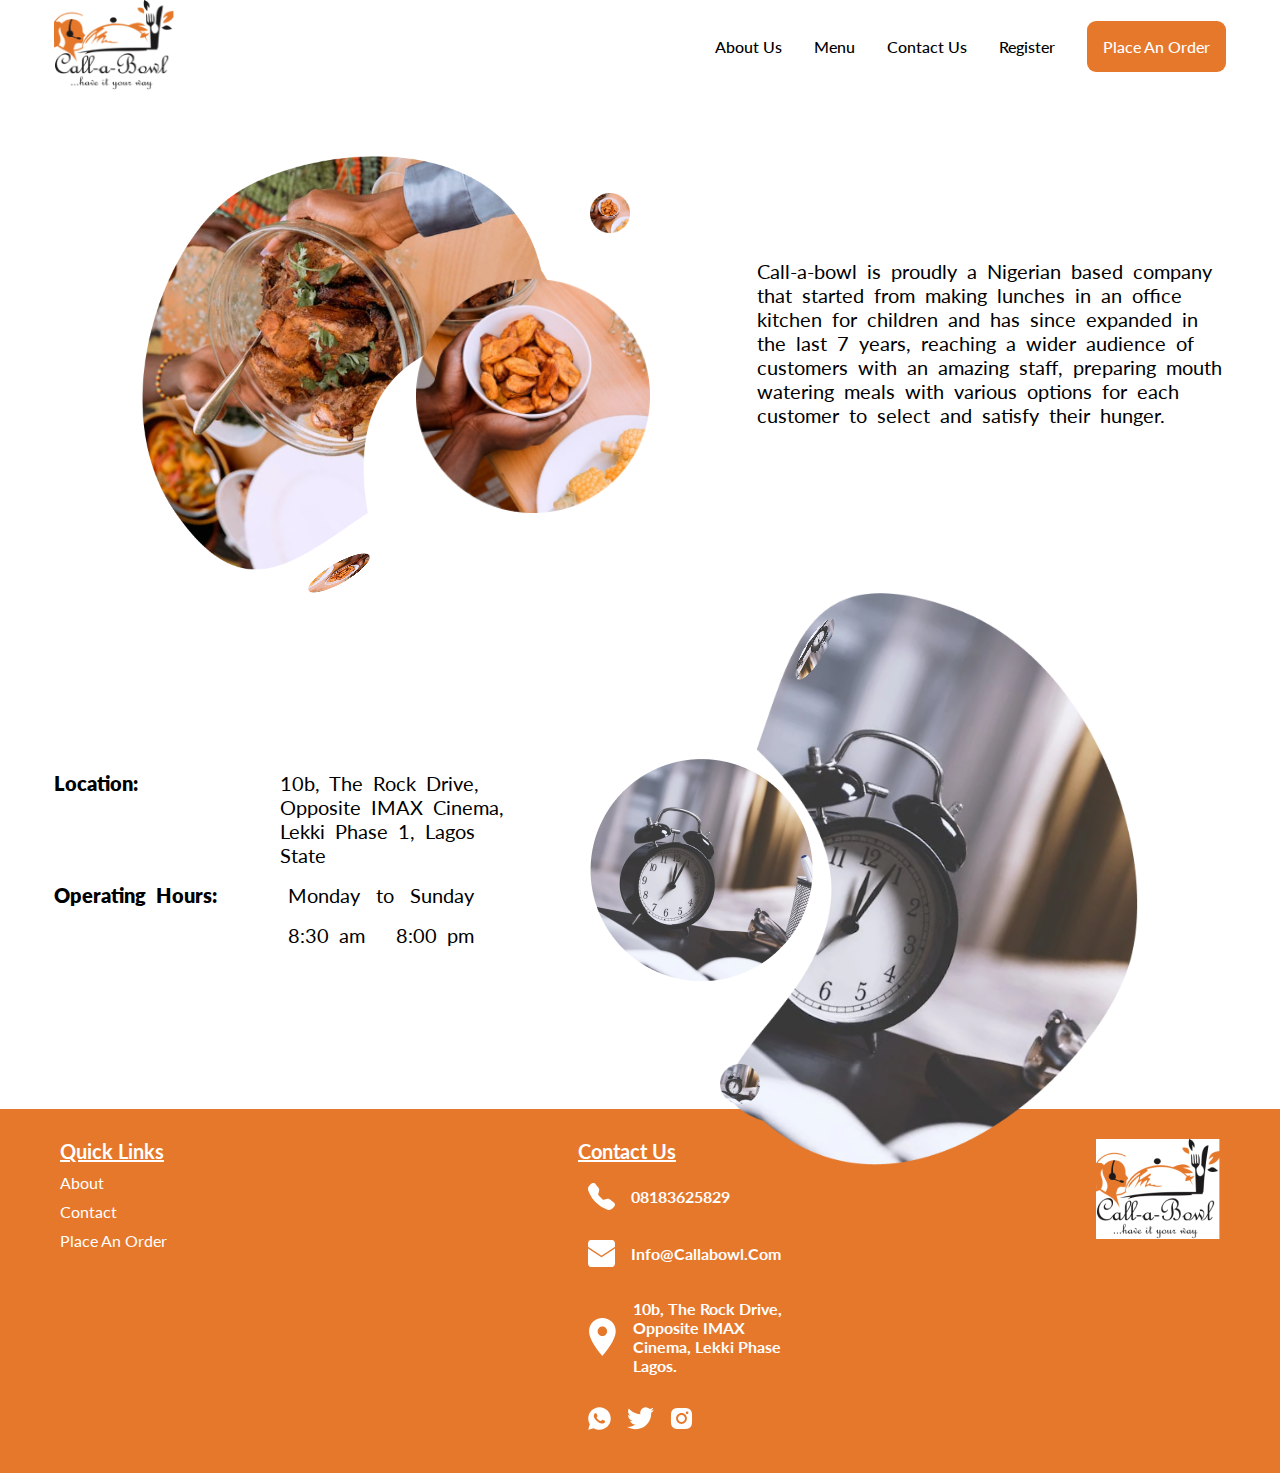
==== commit b37fb2eb: "editing" ====
--- a/about.html
+++ b/about.html
@@ -20,9 +20,9 @@
     <header>
         <nav class="nav"  id="nav">            
         <div class="nav-header" >
-            <a href="/">
+            <a href="https://adudanieltech.github.io/call-a-bowl/">
 
-                <img src="/images/logo 4.png" alt="logo" class="nav_logo_img">    
+                <img src="./images/logo 4.png" alt="logo" class="nav_logo_img">    
             </a>
             <button class="nav-toggle">
              <i class="fas fa-bars"></i>
@@ -32,15 +32,15 @@
          <div class="link_container">
             <div class="nav_links">
                 <div class="nav_links_div">
-                    <a href="/about.html" class="nav_link">
+                    <a href="./about.html" class="nav_link">
                         about us
                 </a>
             </div>
                 <div class="nav_links_div">
-                    <a href="/menu.html" class="nav_link">menu</a>
+                    <a href="./menu.html" class="nav_link">menu</a>
                 </div>
                 <div class="nav_links_div">
-                    <a href="/contact.html" class="nav_link">
+                    <a href="./contact.html" class="nav_link">
                         contact us
                 </a>
             </div>
@@ -49,7 +49,7 @@
                         register
                 </a>
             </div>
-                    <a href="/location.html"class="orange-bg order_link" >
+                    <a href="./location.html"class="orange-bg order_link" >
                         place an order
                 </a>
         </div>
@@ -58,9 +58,9 @@
         </nav>
     </header>
    <section class="about_sect">
-        <h1 class="section_header"><span>About</span> us</h1>
         <div class="about_cont">
-            <div class="main_about_img" style="background-image:url(./images/about_us_Img/Ellipse9.png);">
+            <div class="main_about_img" >
+                <img src="./images/about_us_Img/Ellipse9.png" alt="" class="bigger_img"/>
             <img src="./images/about_us_Img/Ellipse10.png" class="inner_img" alt="">
             <img src="./images/about_us_Img/Ellipse10.png" class="inner_img_smaller" alt="">
             <img src="./images/about_us_Img/Ellipse10.png" class="inner_img_sphere" alt="">     
@@ -90,7 +90,8 @@
                     </div>
                 </div>
             </div>
-            <div class="main_about_img" style="background-image:url(./images/about_us_Img/Ellipse11.png);">
+            <div class="main_about_img" >
+                <img src="./images/about_us_Img/Ellipse11.png" alt="" class="bigger_img">
                 <img src="./images/about_us_Img/Ellipse12.png" class="inner_img_2" alt="">
                 <img src="./images/about_us_Img/Ellipse12.png" class="inner_img_smaller_2" alt="">
             <img src="./images/about_us_Img/Ellipse12.png" class="inner_img_sphere_2" alt="">
@@ -101,59 +102,58 @@
   <a class="scroll-link top-link" href="#home">
     <i class="fas fa-arrow-up"></i>
   </a>
-    <footer>
-        
-            <div class=" footer_div quick-links">
-                <p class="footer-label">Quick links</p>
-                <a href="#about">about</a>
-                <a href="#contact">contact</a>
-                <a href="#place-an-order">place an order</a>
-                </div>
-            <div class="footer_div contact_us_footer">
-                <p class="footer-label">contact us</p>
-               <div>
-                    <svg class="phone_svg" width="27" height="27" viewBox="0 0 27 27" fill="none" xmlns="http://www.w3.org/2000/svg">
-                    <path fill-rule="evenodd" clip-rule="evenodd" d="M3.18173 0.862255C3.477 0.56743 3.83156 0.338722 4.2219 0.191288C4.61225 0.0438543 5.02947 -0.0189393 5.44592 0.00706882C5.86237 0.0330769 6.26853 0.147293 6.6375 0.342147C7.00647 0.537002 7.32981 0.808046 7.58611 1.13732L10.6152 5.02869C11.1704 5.74251 11.3661 6.67232 11.1467 7.54982L10.2237 11.2454C10.1759 11.4369 10.1785 11.6374 10.2312 11.8275C10.2838 12.0176 10.3847 12.1909 10.524 12.3305L14.6702 16.4767C14.81 16.6163 14.9836 16.7174 15.174 16.77C15.3645 16.8227 15.5653 16.8251 15.757 16.7771L19.4509 15.854C19.884 15.7457 20.3359 15.7373 20.7727 15.8294C21.2095 15.9215 21.6196 16.1117 21.972 16.3856L25.8634 19.4129C27.2624 20.5014 27.3906 22.5686 26.1385 23.819L24.3936 25.5639C23.1449 26.8126 21.2785 27.3611 19.5387 26.7485C15.0857 25.1817 11.0426 22.6324 7.70929 19.2898C4.36684 15.957 1.81757 11.9145 0.250545 7.46207C-0.36033 5.72394 0.188107 3.85588 1.43686 2.60713L3.18173 0.862255Z" fill="white"/>
+  <footer>
+    <div class=" footer_div quick-links">
+        <p class="footer-label">Quick links</p>
+        <a href="./about.html">about</a>
+        <a href="./contact.html">contact</a>
+        <a href="./menu.html">place an order</a>
+        </div>
+    <div class="footer_div contact_us_footer">
+        <p class="footer-label">contact us</p>
+       <div>
+            <svg class="phone_svg" width="27" height="27" viewBox="0 0 27 27" fill="none" xmlns="http://www.w3.org/2000/svg">
+            <path fill-rule="evenodd" clip-rule="evenodd" d="M3.18173 0.862255C3.477 0.56743 3.83156 0.338722 4.2219 0.191288C4.61225 0.0438543 5.02947 -0.0189393 5.44592 0.00706882C5.86237 0.0330769 6.26853 0.147293 6.6375 0.342147C7.00647 0.537002 7.32981 0.808046 7.58611 1.13732L10.6152 5.02869C11.1704 5.74251 11.3661 6.67232 11.1467 7.54982L10.2237 11.2454C10.1759 11.4369 10.1785 11.6374 10.2312 11.8275C10.2838 12.0176 10.3847 12.1909 10.524 12.3305L14.6702 16.4767C14.81 16.6163 14.9836 16.7174 15.174 16.77C15.3645 16.8227 15.5653 16.8251 15.757 16.7771L19.4509 15.854C19.884 15.7457 20.3359 15.7373 20.7727 15.8294C21.2095 15.9215 21.6196 16.1117 21.972 16.3856L25.8634 19.4129C27.2624 20.5014 27.3906 22.5686 26.1385 23.819L24.3936 25.5639C23.1449 26.8126 21.2785 27.3611 19.5387 26.7485C15.0857 25.1817 11.0426 22.6324 7.70929 19.2898C4.36684 15.957 1.81757 11.9145 0.250545 7.46207C-0.36033 5.72394 0.188107 3.85588 1.43686 2.60713L3.18173 0.862255Z" fill="white"/>
+            </svg>
+            <p>08183625829</p>
+        </div>
+       <div>
+            <svg class="email_svg" viewBox="0 0 27 27" fill="none" xmlns="http://www.w3.org/2000/svg">
+                <path d="M24.0652 0H2.93478C2.54938 0 2.16775 0.0918877 1.81169 0.270417C1.45563 0.448945 1.1321 0.710619 0.859578 1.0405C0.309199 1.70672 1.00572e-08 2.6103 1.00572e-08 3.55248V6.39447C-1.95074e-05 6.52211 0.0283686 6.6474 0.0821804 6.75717C0.135992 6.86694 0.21324 6.95714 0.305804 7.01828L13.2188 15.5442C13.3051 15.6012 13.4018 15.631 13.5 15.631C13.5982 15.631 13.6949 15.6012 13.7812 15.5442L26.6942 7.01828C26.7868 6.95714 26.864 6.86694 26.9178 6.75717C26.9716 6.6474 27 6.52211 27 6.39447V3.55248C27 2.6103 26.6908 1.70672 26.1404 1.0405C25.59 0.374278 24.8436 0 24.0652 0Z" fill="white"/>
+                <path d="M14.3435 16.7931C14.085 16.9634 13.7955 17.0527 13.5012 17.0527C13.2069 17.0527 12.9173 16.9634 12.6589 16.7931L0.0135 8.44543L0 8.45609V23.4476C0 24.3897 0.309199 25.2933 0.859578 25.9596C1.40996 26.6258 2.15643 27.0001 2.93478 27.0001H24.0652C24.8436 27.0001 25.59 26.6258 26.1404 25.9596C26.6908 25.2933 27 24.3897 27 23.4476V8.45609L26.9865 8.44614L14.3435 16.7931Z" fill="white"/>
+                </svg>
+                <p>info@callabowl.com</p>                    
+       </div>
+       <div>
+            <svg class="map_svg" viewBox="0 0 17 24" fill="none" xmlns="http://www.w3.org/2000/svg">
+                <path d="M8.5 11.4375C7.75408 11.4375 7.03871 11.1412 6.51126 10.6137C5.98382 10.0863 5.6875 9.37092 5.6875 8.625C5.6875 7.87908 5.98382 7.16371 6.51126 6.63626C7.03871 6.10882 7.75408 5.8125 8.5 5.8125C9.24592 5.8125 9.96129 6.10882 10.4887 6.63626C11.0162 7.16371 11.3125 7.87908 11.3125 8.625C11.3125 8.99434 11.2398 9.36007 11.0984 9.7013C10.9571 10.0425 10.7499 10.3526 10.4887 10.6137C10.2276 10.8749 9.91753 11.0821 9.5763 11.2234C9.23507 11.3648 8.86934 11.4375 8.5 11.4375ZM8.5 0.75C6.41142 0.75 4.40838 1.57969 2.93153 3.05653C1.45469 4.53338 0.625 6.53642 0.625 8.625C0.625 14.5312 8.5 23.25 8.5 23.25C8.5 23.25 16.375 14.5312 16.375 8.625C16.375 6.53642 15.5453 4.53338 14.0685 3.05653C12.5916 1.57969 10.5886 0.75 8.5 0.75Z" fill="white"/>
+                </svg>
+                
+            <p>10b, The Rock Drive, Opposite IMAX Cinema, Lekki Phase Lagos.</p>
+       </div>
+       <div class="footer_socials">
+        <a href="">
+            <svg width="23" height="23" viewBox="0 0 23 23" fill="none" xmlns="http://www.w3.org/2000/svg">
+                <path d="M11.502 0.25C17.7153 0.25 22.752 5.28663 22.752 11.5C22.752 17.7134 17.7153 22.75 11.502 22.75C9.51384 22.7532 7.56071 22.2271 5.84322 21.2256L0.256469 22.75L1.77747 17.161C0.775199 15.443 0.248647 13.489 0.251969 11.5C0.251969 5.28663 5.28859 0.25 11.502 0.25ZM7.66797 6.2125L7.44297 6.2215C7.29731 6.23037 7.15495 6.26864 7.02447 6.334C6.90243 6.40311 6.79103 6.4895 6.69372 6.5905C6.55872 6.71763 6.48222 6.82788 6.40009 6.93475C5.98398 7.47577 5.75994 8.13998 5.76334 8.8225C5.76559 9.37375 5.90959 9.91037 6.13459 10.4121C6.59472 11.4269 7.35184 12.5012 8.35084 13.4969C8.59159 13.7365 8.82784 13.9773 9.08209 14.2011C10.3234 15.294 11.8026 16.0822 13.4021 16.5029L14.0411 16.6007C14.2492 16.612 14.4573 16.5963 14.6666 16.5861C14.9942 16.5692 15.3142 16.4805 15.6037 16.3263C15.751 16.2504 15.8948 16.1678 16.0346 16.0787C16.0346 16.0787 16.083 16.0472 16.1752 15.9775C16.3271 15.865 16.4205 15.7851 16.5465 15.6535C16.6398 15.5568 16.7208 15.4431 16.7827 15.3138C16.8705 15.1304 16.9582 14.7805 16.9942 14.4891C17.0212 14.2664 17.0133 14.1449 17.01 14.0695C17.0055 13.9491 16.9053 13.8243 16.7962 13.7714L16.1415 13.4778C16.1415 13.4778 15.1627 13.0514 14.5642 12.7791C14.5016 12.7518 14.4345 12.7361 14.3662 12.733C14.2892 12.7251 14.2115 12.7338 14.1381 12.7584C14.0648 12.783 13.9976 12.8231 13.941 12.8759C13.9353 12.8736 13.86 12.9377 13.0466 13.9233C12.9999 13.986 12.9356 14.0334 12.8619 14.0594C12.7881 14.0855 12.7083 14.089 12.6326 14.0695C12.5593 14.0498 12.4875 14.025 12.4177 13.9953C12.2782 13.9368 12.2298 13.9142 12.1342 13.8737C11.4885 13.592 10.8907 13.2113 10.3623 12.7454C10.2206 12.6216 10.089 12.4866 9.95397 12.3561C9.51138 11.9323 9.12566 11.4528 8.80647 10.9296L8.74009 10.8228C8.69242 10.7509 8.65387 10.6735 8.62534 10.5921C8.58259 10.4268 8.69397 10.294 8.69397 10.294C8.69397 10.294 8.96734 9.99475 9.09447 9.83275C9.21822 9.67525 9.32284 9.52225 9.39034 9.41313C9.52309 9.19938 9.56472 8.98 9.49497 8.81013C9.17997 8.04063 8.85372 7.2745 8.51847 6.514C8.45209 6.36325 8.25522 6.25525 8.07634 6.23387C8.01559 6.22712 7.95484 6.22038 7.89409 6.21588C7.74301 6.20837 7.59162 6.20987 7.44072 6.22038L7.66684 6.21137L7.66797 6.2125Z" fill="white"/>
+                </svg>
+        </a>
+            <a href="">
+                <svg width="27" height="23" viewBox="0 0 27 23" fill="none" xmlns="http://www.w3.org/2000/svg">
+                    <path d="M8.48137 22.3124C18.6705 22.3124 24.2443 13.8699 24.2443 6.56132C24.2443 6.32507 24.2443 6.08545 24.2342 5.8492C25.3193 5.06364 26.2559 4.09108 27 2.97707C25.9863 3.42401 24.9122 3.71857 23.8123 3.8512C24.9708 3.15871 25.8385 2.06915 26.2541 0.785011C25.1657 1.42985 23.9743 1.88252 22.7323 2.1232C21.8973 1.23393 20.7924 0.64481 19.5886 0.447102C18.3849 0.249394 17.1496 0.454129 16.074 1.02959C14.9984 1.60506 14.1426 2.51913 13.6391 3.63024C13.1357 4.74134 13.0126 5.98746 13.2891 7.17557C11.0864 7.06513 8.93163 6.49293 6.96438 5.49608C4.99714 4.49923 3.2614 3.1 1.86975 1.38914C1.16326 2.60934 0.947656 4.05269 1.26672 5.42609C1.58577 6.79948 2.41558 7.99997 3.58762 8.78376C2.70935 8.75392 1.85038 8.51808 1.08 8.09526V8.1712C1.08151 9.44945 1.52433 10.688 2.3336 11.6774C3.14287 12.6669 4.26895 13.3465 5.5215 13.6016C5.04607 13.7325 4.55495 13.7978 4.06181 13.7956C3.71416 13.7967 3.3672 13.7645 3.02569 13.6994C3.3797 14.7998 4.06902 15.7619 4.9971 16.4509C5.92518 17.1399 7.04554 17.5214 8.20125 17.5419C6.23794 19.0839 3.81274 19.9203 1.31625 19.9162C0.876354 19.9181 0.436764 19.8927 0 19.8403C2.53381 21.4556 5.47644 22.3134 8.48137 22.3124Z" fill="white"/>
                     </svg>
-                    <p>08183625829</p>
-                </div>
-               <div>
-                    <svg class="email_svg" viewBox="0 0 27 27" fill="none" xmlns="http://www.w3.org/2000/svg">
-                        <path d="M24.0652 0H2.93478C2.54938 0 2.16775 0.0918877 1.81169 0.270417C1.45563 0.448945 1.1321 0.710619 0.859578 1.0405C0.309199 1.70672 1.00572e-08 2.6103 1.00572e-08 3.55248V6.39447C-1.95074e-05 6.52211 0.0283686 6.6474 0.0821804 6.75717C0.135992 6.86694 0.21324 6.95714 0.305804 7.01828L13.2188 15.5442C13.3051 15.6012 13.4018 15.631 13.5 15.631C13.5982 15.631 13.6949 15.6012 13.7812 15.5442L26.6942 7.01828C26.7868 6.95714 26.864 6.86694 26.9178 6.75717C26.9716 6.6474 27 6.52211 27 6.39447V3.55248C27 2.6103 26.6908 1.70672 26.1404 1.0405C25.59 0.374278 24.8436 0 24.0652 0Z" fill="white"/>
-                        <path d="M14.3435 16.7931C14.085 16.9634 13.7955 17.0527 13.5012 17.0527C13.2069 17.0527 12.9173 16.9634 12.6589 16.7931L0.0135 8.44543L0 8.45609V23.4476C0 24.3897 0.309199 25.2933 0.859578 25.9596C1.40996 26.6258 2.15643 27.0001 2.93478 27.0001H24.0652C24.8436 27.0001 25.59 26.6258 26.1404 25.9596C26.6908 25.2933 27 24.3897 27 23.4476V8.45609L26.9865 8.44614L14.3435 16.7931Z" fill="white"/>
-                        </svg>
-                        <p>info@callabowl.com</p>                    
-               </div>
-               <div>
-                    <svg class="map_svg" viewBox="0 0 17 24" fill="none" xmlns="http://www.w3.org/2000/svg">
-                        <path d="M8.5 11.4375C7.75408 11.4375 7.03871 11.1412 6.51126 10.6137C5.98382 10.0863 5.6875 9.37092 5.6875 8.625C5.6875 7.87908 5.98382 7.16371 6.51126 6.63626C7.03871 6.10882 7.75408 5.8125 8.5 5.8125C9.24592 5.8125 9.96129 6.10882 10.4887 6.63626C11.0162 7.16371 11.3125 7.87908 11.3125 8.625C11.3125 8.99434 11.2398 9.36007 11.0984 9.7013C10.9571 10.0425 10.7499 10.3526 10.4887 10.6137C10.2276 10.8749 9.91753 11.0821 9.5763 11.2234C9.23507 11.3648 8.86934 11.4375 8.5 11.4375ZM8.5 0.75C6.41142 0.75 4.40838 1.57969 2.93153 3.05653C1.45469 4.53338 0.625 6.53642 0.625 8.625C0.625 14.5312 8.5 23.25 8.5 23.25C8.5 23.25 16.375 14.5312 16.375 8.625C16.375 6.53642 15.5453 4.53338 14.0685 3.05653C12.5916 1.57969 10.5886 0.75 8.5 0.75Z" fill="white"/>
-                        </svg>
-                        
-                    <p>10b, The Rock Drive, Opposite IMAX Cinema, Lekki Phase Lagos.</p>
-               </div>
-               <div class="footer_socials">
-                <a href="">
-                    <svg width="23" height="23" viewBox="0 0 23 23" fill="none" xmlns="http://www.w3.org/2000/svg">
-                        <path d="M11.502 0.25C17.7153 0.25 22.752 5.28663 22.752 11.5C22.752 17.7134 17.7153 22.75 11.502 22.75C9.51384 22.7532 7.56071 22.2271 5.84322 21.2256L0.256469 22.75L1.77747 17.161C0.775199 15.443 0.248647 13.489 0.251969 11.5C0.251969 5.28663 5.28859 0.25 11.502 0.25ZM7.66797 6.2125L7.44297 6.2215C7.29731 6.23037 7.15495 6.26864 7.02447 6.334C6.90243 6.40311 6.79103 6.4895 6.69372 6.5905C6.55872 6.71763 6.48222 6.82788 6.40009 6.93475C5.98398 7.47577 5.75994 8.13998 5.76334 8.8225C5.76559 9.37375 5.90959 9.91037 6.13459 10.4121C6.59472 11.4269 7.35184 12.5012 8.35084 13.4969C8.59159 13.7365 8.82784 13.9773 9.08209 14.2011C10.3234 15.294 11.8026 16.0822 13.4021 16.5029L14.0411 16.6007C14.2492 16.612 14.4573 16.5963 14.6666 16.5861C14.9942 16.5692 15.3142 16.4805 15.6037 16.3263C15.751 16.2504 15.8948 16.1678 16.0346 16.0787C16.0346 16.0787 16.083 16.0472 16.1752 15.9775C16.3271 15.865 16.4205 15.7851 16.5465 15.6535C16.6398 15.5568 16.7208 15.4431 16.7827 15.3138C16.8705 15.1304 16.9582 14.7805 16.9942 14.4891C17.0212 14.2664 17.0133 14.1449 17.01 14.0695C17.0055 13.9491 16.9053 13.8243 16.7962 13.7714L16.1415 13.4778C16.1415 13.4778 15.1627 13.0514 14.5642 12.7791C14.5016 12.7518 14.4345 12.7361 14.3662 12.733C14.2892 12.7251 14.2115 12.7338 14.1381 12.7584C14.0648 12.783 13.9976 12.8231 13.941 12.8759C13.9353 12.8736 13.86 12.9377 13.0466 13.9233C12.9999 13.986 12.9356 14.0334 12.8619 14.0594C12.7881 14.0855 12.7083 14.089 12.6326 14.0695C12.5593 14.0498 12.4875 14.025 12.4177 13.9953C12.2782 13.9368 12.2298 13.9142 12.1342 13.8737C11.4885 13.592 10.8907 13.2113 10.3623 12.7454C10.2206 12.6216 10.089 12.4866 9.95397 12.3561C9.51138 11.9323 9.12566 11.4528 8.80647 10.9296L8.74009 10.8228C8.69242 10.7509 8.65387 10.6735 8.62534 10.5921C8.58259 10.4268 8.69397 10.294 8.69397 10.294C8.69397 10.294 8.96734 9.99475 9.09447 9.83275C9.21822 9.67525 9.32284 9.52225 9.39034 9.41313C9.52309 9.19938 9.56472 8.98 9.49497 8.81013C9.17997 8.04063 8.85372 7.2745 8.51847 6.514C8.45209 6.36325 8.25522 6.25525 8.07634 6.23387C8.01559 6.22712 7.95484 6.22038 7.89409 6.21588C7.74301 6.20837 7.59162 6.20987 7.44072 6.22038L7.66684 6.21137L7.66797 6.2125Z" fill="white"/>
-                        </svg>
-                </a>
-                    <a href="">
-                        <svg width="27" height="23" viewBox="0 0 27 23" fill="none" xmlns="http://www.w3.org/2000/svg">
-                            <path d="M8.48137 22.3124C18.6705 22.3124 24.2443 13.8699 24.2443 6.56132C24.2443 6.32507 24.2443 6.08545 24.2342 5.8492C25.3193 5.06364 26.2559 4.09108 27 2.97707C25.9863 3.42401 24.9122 3.71857 23.8123 3.8512C24.9708 3.15871 25.8385 2.06915 26.2541 0.785011C25.1657 1.42985 23.9743 1.88252 22.7323 2.1232C21.8973 1.23393 20.7924 0.64481 19.5886 0.447102C18.3849 0.249394 17.1496 0.454129 16.074 1.02959C14.9984 1.60506 14.1426 2.51913 13.6391 3.63024C13.1357 4.74134 13.0126 5.98746 13.2891 7.17557C11.0864 7.06513 8.93163 6.49293 6.96438 5.49608C4.99714 4.49923 3.2614 3.1 1.86975 1.38914C1.16326 2.60934 0.947656 4.05269 1.26672 5.42609C1.58577 6.79948 2.41558 7.99997 3.58762 8.78376C2.70935 8.75392 1.85038 8.51808 1.08 8.09526V8.1712C1.08151 9.44945 1.52433 10.688 2.3336 11.6774C3.14287 12.6669 4.26895 13.3465 5.5215 13.6016C5.04607 13.7325 4.55495 13.7978 4.06181 13.7956C3.71416 13.7967 3.3672 13.7645 3.02569 13.6994C3.3797 14.7998 4.06902 15.7619 4.9971 16.4509C5.92518 17.1399 7.04554 17.5214 8.20125 17.5419C6.23794 19.0839 3.81274 19.9203 1.31625 19.9162C0.876354 19.9181 0.436764 19.8927 0 19.8403C2.53381 21.4556 5.47644 22.3134 8.48137 22.3124Z" fill="white"/>
-                            </svg>
-                            
-                    </a>
-                    <a href="">
-                        <svg width="23" height="23" viewBox="0 0 23 23" fill="none" xmlns="http://www.w3.org/2000/svg">
-                            <path d="M11.5 7.98521C9.56465 7.98521 7.98526 9.5646 7.98526 11.5C7.98526 13.4353 9.56465 15.0147 11.5 15.0147C13.4354 15.0147 15.0147 13.4353 15.0147 11.5C15.0147 9.5646 13.4354 7.98521 11.5 7.98521ZM22.0416 11.5C22.0416 10.0445 22.0548 8.6022 21.973 7.14937C21.8913 5.46187 21.5063 3.96421 20.2724 2.73023C19.0357 1.49361 17.5407 1.11128 15.8532 1.02954C14.3978 0.947806 12.9555 0.960989 11.5026 0.960989C10.0472 0.960989 8.60489 0.947806 7.15205 1.02954C5.46455 1.11128 3.9669 1.49624 2.73291 2.73023C1.49629 3.96685 1.11397 5.46187 1.03223 7.14937C0.950491 8.60484 0.963675 10.0471 0.963675 11.5C0.963675 12.9528 0.950491 14.3977 1.03223 15.8505C1.11397 17.538 1.49893 19.0357 2.73291 20.2697C3.96953 21.5063 5.46455 21.8886 7.15205 21.9704C8.60752 22.0521 10.0498 22.0389 11.5026 22.0389C12.9581 22.0389 14.4004 22.0521 15.8532 21.9704C17.5407 21.8886 19.0384 21.5037 20.2724 20.2697C21.509 19.0331 21.8913 17.538 21.973 15.8505C22.0574 14.3977 22.0416 12.9554 22.0416 11.5ZM11.5 16.9079C8.50733 16.9079 6.09209 14.4926 6.09209 11.5C6.09209 8.50728 8.50733 6.09204 11.5 6.09204C14.4927 6.09204 16.9079 8.50728 16.9079 11.5C16.9079 14.4926 14.4927 16.9079 11.5 16.9079ZM17.1294 7.13355C16.4307 7.13355 15.8664 6.56929 15.8664 5.87056C15.8664 5.17183 16.4307 4.60757 17.1294 4.60757C17.8281 4.60757 18.3924 5.17183 18.3924 5.87056C18.3926 6.03648 18.3601 6.2008 18.2967 6.35413C18.2333 6.50746 18.1402 6.64677 18.0229 6.76409C17.9056 6.88141 17.7663 6.97444 17.613 7.03783C17.4596 7.10123 17.2953 7.13376 17.1294 7.13355Z" fill="white"/>
-                            </svg>                            
-                    </a>
-               </div>
-            </div>
-            
-              <img src="./images/logo 4.png" alt="logo" class="footer_logo">  
-            
-    </footer>
+                    
+            </a>
+            <a href="">
+                <svg width="23" height="23" viewBox="0 0 23 23" fill="none" xmlns="http://www.w3.org/2000/svg">
+                    <path d="M11.5 7.98521C9.56465 7.98521 7.98526 9.5646 7.98526 11.5C7.98526 13.4353 9.56465 15.0147 11.5 15.0147C13.4354 15.0147 15.0147 13.4353 15.0147 11.5C15.0147 9.5646 13.4354 7.98521 11.5 7.98521ZM22.0416 11.5C22.0416 10.0445 22.0548 8.6022 21.973 7.14937C21.8913 5.46187 21.5063 3.96421 20.2724 2.73023C19.0357 1.49361 17.5407 1.11128 15.8532 1.02954C14.3978 0.947806 12.9555 0.960989 11.5026 0.960989C10.0472 0.960989 8.60489 0.947806 7.15205 1.02954C5.46455 1.11128 3.9669 1.49624 2.73291 2.73023C1.49629 3.96685 1.11397 5.46187 1.03223 7.14937C0.950491 8.60484 0.963675 10.0471 0.963675 11.5C0.963675 12.9528 0.950491 14.3977 1.03223 15.8505C1.11397 17.538 1.49893 19.0357 2.73291 20.2697C3.96953 21.5063 5.46455 21.8886 7.15205 21.9704C8.60752 22.0521 10.0498 22.0389 11.5026 22.0389C12.9581 22.0389 14.4004 22.0521 15.8532 21.9704C17.5407 21.8886 19.0384 21.5037 20.2724 20.2697C21.509 19.0331 21.8913 17.538 21.973 15.8505C22.0574 14.3977 22.0416 12.9554 22.0416 11.5ZM11.5 16.9079C8.50733 16.9079 6.09209 14.4926 6.09209 11.5C6.09209 8.50728 8.50733 6.09204 11.5 6.09204C14.4927 6.09204 16.9079 8.50728 16.9079 11.5C16.9079 14.4926 14.4927 16.9079 11.5 16.9079ZM17.1294 7.13355C16.4307 7.13355 15.8664 6.56929 15.8664 5.87056C15.8664 5.17183 16.4307 4.60757 17.1294 4.60757C17.8281 4.60757 18.3924 5.17183 18.3924 5.87056C18.3926 6.03648 18.3601 6.2008 18.2967 6.35413C18.2333 6.50746 18.1402 6.64677 18.0229 6.76409C17.9056 6.88141 17.7663 6.97444 17.613 7.03783C17.4596 7.10123 17.2953 7.13376 17.1294 7.13355Z" fill="white"/>
+                    </svg>                            
+            </a>
+       </div>
+    </div>
+    
+      <img src="./images/logo 4.png" alt="logo" class="footer_logo">  
+    
+</footer>
     <script src="./js/app.js"></script>
 </body>
 </html>--- a/style.css
+++ b/style.css
@@ -13,27 +13,28 @@
 :root{
     --white-:#ECECEC;
     --white-low-:#D9D9D9;
-    --grey--:#BEBEBE;
+    --grey--:rgb(190, 190, 190);
     --orange-100:#E6782B;
     --orange-20:#E6782B33;
     --orange-10:hsla(25, 87%, 59%, 0.2);
     --orange-50:#E6782B8C;
     --orange-80:#E6782BCC;
     --orange-radial-:#E6782B, #000000;
-    --default-font-size:24px;
-    --small-font-size:20px;
-    --smaller-font-size:18px;
-    --smallest-font-size:15px;
-    --landing-header-size:  70px;
-    --special-order-header-size:50px;
+    --default-font-size:1.25rem;
+    --small-font-size:1rem;
+    --smaller-font-size:0.8rem;
+    --smallest-font-size:0.6rem;
+    --landing-header-size:  3.4rem;
+    --landing-p-size:  1.5rem;
+    --special-order-header-size:2.5rem;
     --page-padding-: 0px 54px ;
     --transition:all ease-in-out 0.3s;
-    --btn-font-size-:20px;
+    --btn-font-size-:1rem;
     --lato-font-family:'Lato', sans-serif;
     --light-shadow: 0 5px 15px rgba(0, 0, 0, 0.1);
     --dark-shadow: 0 5px 15px rgba(0, 0, 0, 0.2);
     --radius: 0.5rem;
-    --overlay-button-width-:40px;
+    --overlay-button-width-:1.5rem;
 }
 section{
     display: flex;
@@ -105,7 +106,7 @@
     display: flex;
     flex-direction: column;
     width: 100%;
-    gap: 4rem;
+    
 
 }
 main{
@@ -114,6 +115,7 @@
     width: 100%;
     justify-content: center;
     align-items: center;
+    min-height: 80vh;
 
 }
 /* NAVIGATIION */
@@ -134,13 +136,15 @@
     color: #000;
     font-weight: 500;
     line-height: normal;
-    font-size: var(--smaller-font-size);
+    font-size: var(--small-font-size);
 }
 .nav_link:hover{
     color: var(--orange-100);
     font-weight: 700;
 }
-
+.link_container{
+    height: 100%;
+}
 .nav_logo_img{
     width: 120px;
 height: 90px;
@@ -151,6 +155,7 @@
 justify-content: center;
 align-items: center;
 gap: 2rem;
+
 }
 
 .order_link{
@@ -182,7 +187,7 @@
     left: 0;
     width: 100%;
     background: white;
-    box-shadow: var(--light-shadow);
+    
   }
   .fixed-nav .links a {
     color: var(--clr-grey-1);
@@ -209,7 +214,7 @@
   }
   .show-link {
     visibility: visible;
-    z-index: 100;
+    z-index: 3;
   }
   
 
@@ -239,6 +244,7 @@
     font-weight: 700;
     line-height: 50px;
     color: var(--grey--);
+    font-size:var(--landing-p-size);
 }
 .landing_buttons{
     display: flex;
@@ -253,8 +259,10 @@
     font-size: var(--btn-font-size-);
     padding: 10px;
     display: flex;
+    justify-content: center;
+    align-items: center;
     flex-wrap: nowrap;
-
+    cursor: pointer;
 }
 .search{
     display: flex;
@@ -312,7 +320,7 @@
     height: 534px;
 }
 .tilt a{
-    font-size: var(--smaller-font-size);
+    font-size: var(--small-font-size);
     display: inline-flex;
     height: 59px;
     padding: 0px 40px;
@@ -331,11 +339,9 @@
 .tilt:first-of-type{
     transform: translateY(180px) translateX(-10px);
 }
-.tilt:last-of-type{
-    transform: translateY(10px);
-}
+
 .tilt:last-of-type a{
-    transform: translateX(20px);
+    transform: translateX(20px) translateY(-5px);
 }
 
 
@@ -360,6 +366,7 @@
     align-items: center;
     width: 100%;
     position: relative;
+    overflow-x: hidden;
 height: 336px;
 background: radial-gradient(49.86% 49.86% at 49.96% 50.14%, #E6782B 37.04%, #000 100%);
 
@@ -402,6 +409,7 @@
     right: -30px;
     display: inline-flex;
 padding: 14px 11px;
+font-size: var(--smaller-font-size);
 justify-content: center;
 align-items: center;
 border-radius: 30px;
@@ -414,6 +422,7 @@
 /* SPECIAL ORDER  */
 .special_order{
     margin-top: 3rem;
+    margin-bottom: 2rem;
     display: flex;
     justify-content: space-between;
     align-items: center;
@@ -446,24 +455,23 @@
 .special_order_cards{
     width: 30%;
     display: flex;
-padding: 20px 15px; 
-justify-content: space-around;
-min-height: 500px;
+justify-content: space-between;
+min-height: 380px;
 flex-direction: column;
-align-items: start;
-
+align-items: center;
 border-radius: 9px;
 border: 1px solid #E6782B;
 background: #FFF;
 }
 .special_order_cards_img{
-    height: 264px;
-align-self: stretch;
-box-shadow: 0px 4px 25px 0px rgba(0, 0, 0, 0.25);
+    aspect-ratio: 1  1;
+    width: 100%;
+    object-fit:contain;
 }
 .special_order_cards p{
+    font-size: var(--small-font-size);
     color: #000;
-    font-weight: 700;
+    
 }
 .special_order_cards button{
     color: #FFF;
@@ -471,12 +479,16 @@
 line-height: normal;
 }
 .special_details{
+    padding: var(--small-font-size) var(--smaller-font-size); 
     display: flex;
     flex-direction: column;
     gap: 1rem;
-}
-
-
+    height: 100%;
+    width: 100%;
+}
+.order_now{
+    width: fit-content;
+}
 
 
 
@@ -555,8 +567,8 @@
 }
 
 .map_svg{
-    width: 60px;
-    height: 60px;
+    width: 5rem;
+    height: 5rem;
 }
 
 
@@ -610,6 +622,9 @@
 .main_about_img{
     width: 50%;
     height: 100%;
+    display: flex;
+    justify-content: center;
+    align-items: center;
     position: relative;
     background-repeat: no-repeat;
     background-position:center;
@@ -619,8 +634,9 @@
 
 .inner_img{
     position: absolute;
-    bottom: 30px;
-    right: 30px;
+    width: 40%;
+    bottom: 5rem;
+    right: -10px;
 }
 .inner_img_smaller{
     position: absolute;
@@ -636,6 +652,11 @@
     bottom: 10px;
     transform: rotate(150deg);
 }
+.bigger_img{
+    width: 70%;
+    aspect-ratio: 1 1;
+    transform: translateY(20px);
+}
 .about_sect .bold_text{
     font-weight: 800;
 }
@@ -643,6 +664,10 @@
     display: flex;
     width: 100%;
 }
+.second_about_div p{
+    font-size: var(--default-font-size);
+}
+
 .second_about_div > div{
     display: flex;
     flex-direction: column;
@@ -691,19 +716,26 @@
 
 .location_section{
     width:100%;
+    height: 80vh;
+  padding:0px 1rem;
+  justify-content: space-evenly;
+  align-items: center;
+  gap: 2rem;
 }
 
 .location_cont{
     display: flex;
     width: 100%;
-    height: 500px;
-    gap: 10%;
+    gap: 5%;
     flex-wrap: wrap;
-    align-items: center;
+    padding: 3rem;
+    align-items: center;
+
 }
 .location_section > div{
     gap: 5%;
 }
+
 
 .location_icon{
         width: 22px;
@@ -723,7 +755,7 @@
     width: 100%;
     border: none;
     outline: none;
-    font-size: var(--smaller-font-size);
+    font-size: var(--default-font-size);
 }
 
 
@@ -748,17 +780,15 @@
 .location_map{
     background-color: slategrey;
     height: 100%;
-    width: 45%;
-}
-
-
+    width: 45%;  
+}
 .location_google_map{
     width: 100%;
     height: 100%;
 }
 .location_suggestions{
     width: 50%;
-    height: 100%;
+    
     gap: 2rem;
     overflow-y: auto;
     position: relative;
@@ -805,28 +835,43 @@
     flex-direction: column;
     gap: 1.5rem;
 }
+
+.menu_cont{
+    box-shadow: 0 10px 10px 0 rgba(0,0,0,.05);
+}
 .menu_bg_img_{
     width: 100%;
     object-fit: cover;
-    height: 250px
+    height: 200px
 }
 .menu_titles_cont{
     width: 100%;
     display: flex;
-    padding: 0px 1rem;
+    padding: 1rem 1rem 0.4rem 1rem;
     gap: 1.5rem;
     justify-content: space-between;
-}
+    position: sticky;
+   top :5.8rem;
+   background-color: rgb(255, 255, 255);
+   width: 100%;
+   overflow-x: scroll;
+
+}
+
 
 .menu_title{
     display: flex;
     width: fit-content;
     padding: 0.5rem;
-    align-items: center;
-    justify-content: center;
-    text-transform: capitalize;
+    white-space: nowrap;
+    align-items: center;
+    justify-content: center;
+    text-transform: uppercase;
     font-size: var(--smaller-font-size);
     border-radius: 9px;
+}
+.menu_title:hover{
+  cursor:pointer;
 }
 .active_title{
     border: 1px solid var(--orange-100);
@@ -838,69 +883,125 @@
 .menu_item{
     display: flex;
     justify-content: space-between;
+    flex-direction: column;
     padding: 1rem 2rem;
     width: 100%;
-    gap: 5%;
-}
+    gap: 3rem;
+}
+
+.menu_titles_cont::-webkit-scrollbar-track{
+    background-color: rgb(199, 199, 199);
+    
+    
+    }
+.menu_titles_cont::-webkit-scrollbar-thumb{
+    border-radius: 20px;
+    
+    background-color: var(--orange-50);
+    
+    }
+.menu_titles_cont::-webkit-scrollbar{
+        height: 0.1rem;
+    
+    }
+
 .menu_titles_cont{
-    border-bottom: gray 1px solid;
-}
-
+    box-shadow: 0 2px 5px 0 rgba(0,0,0,.05);
+}
+
+.menu_main_cont{
+    display: flex;
+    flex-direction: column;
+    gap: 1rem;
+}
+.item_menu_name{
+    text-transform: uppercase;
+    font-size: var(--small-font-size);
+    margin-bottom: 1rem;
+    font-weight: 800;
+}
+.item_menu_name:before {
+    content: "\B7 ";
+}
+.item_menu_name:after {
+    content: "\B7 ";
+}
 .menu_item_image{
     width: 100%;
     object-fit: cover;
     height:100%;
     border-radius: 9px;
 }
-
-.menu_select_div{
-    width: 100%;padding: 1.5rem;
-    border: var(--orange-100) 1px solid;
-    display: flex;
-    align-items: center;
-    position: relative;
-    border-radius: 9px;
-}
-.menu_select_icon{
-    width:14px; height:9px;
-    
-}
-.menu_select_icon_div{
-    width: 40px;
-    height: 40px;
-    background-color: var(--orange-100);
-    display:grid;
-    place-content: center;
-    border-radius: 50px;
-    position: absolute;
-    right:1rem;
-    z-index: -1;
-    
-}
-
-.menu_select{
-    border: none;
-    width: 100%;
+.menu_item_from_api{
+    width: 100%;
+    display: flex;
+    gap: 1rem;
+    cursor: pointer;
+}
+.menu_item_image{
+    width: 7.5rem;
+    height: 7.5rem;
+    object-fit: contain;
+}
+.item_name_cont{
+    display: flex;
+    width: 100%;
+    flex-direction: column;
+    gap: 1rem;
+}
+.item_name {
+    display: flex;
+    
+    justify-content: space-between;
+}
+.item_name p{
+    font-size: var(--small-font-size);
+    font-weight: 600;
+}
+.item_name span{
     font-size: var(--smaller-font-size);
-    appearance: none;
-    -webkit-appearance: none;
-    -moz-appearance: none;
-    background: transparent;
-    outline: none;
-
-}
-.menu_select_option{
-    font-size: var(--smaller-font-size);
-    color: #333;
-    padding: 5px 10px;
-}
-.menu_select_option:hover {
-    background-color: #E6782B;
-  }
-
-
-
-
+    padding: 0.2rem;
+    height: fit-content;
+    border-radius: 2px  !important;
+
+}
+.item_price{
+    width: 100%;
+    display: flex;
+    padding: 0px var(--defa);
+    justify-content: end;
+    align-items: center;
+    color: rgb(56, 56, 56);
+}
+.item_price_text{
+    margin-left: 0.2rem;
+    font-size: var(--default-font-size);
+    color: rgb(56, 56, 56);
+}
+
+
+.cart_overlay_bottom{
+    background-color: var(--orange-80);
+    width: 100%;
+    cursor: pointer;
+    padding: 1rem;
+    text-transform: uppercase;
+    font-size: var(--small-font-size);
+    justify-content: space-between;
+    position: fixed;
+    bottom: 0;
+    color: white;
+    display: none;
+}
+
+.open_cart_overlay_bottom{
+    display: flex;
+}
+.added_items{
+    text-transform: capitalize;
+    display: flex;
+    gap: 0.3rem;
+}
 
 
 
@@ -924,17 +1025,19 @@
   }
   /* OPEN/CLOSE MODAL */
   .open-modal {
-    visibility: visible;
+    visibility: visible !important;
     z-index: 100;
   }
   .closee-btn{
     z-index:255;
   }
+
+
   .modal-container {
     background: white;
     border-radius: var(--radius);
     width: fit-content;
-    height:max-content;
+    height:90%;
     max-width: var(--fixed-width);
     position: relative;
     overflow-y: scroll;
@@ -950,7 +1053,8 @@
     
     }
     .modal-container::-webkit-scrollbar{
-        width: 5px;
+        border-radius: 20px;
+        width: 3px;
     
     }
   .modal-container > div{
@@ -961,14 +1065,37 @@
     display: flex;
     flex-direction: column;
     gap: 1rem;
+    width: 50%;
+  }
+
+  
+
+  .menu_product_price{
+    display: flex;
+    align-items: center;
+    gap: 0.2rem;
+  }
+
+  .dont_show{
+    display: none;
   }
 
 .menu_overlay_title{
     color: #000;
+    font-weight: 800;
+    display: flex;
+    text-transform: capitalize;
+    justify-content: space-between;
+    align-items: center;
+}
+.menu_overlay_title .close_modal_overlay{
+    font-size: var(--landing-header-size);
+    color: var(--orange-100);
+}
+.menu_overlay_title p{
     font-size: var(--small-font-size);
-font-weight: 800;
-word-spacing: 0.3rem;
-text-transform: capitalize;
+    word-spacing: 0.3rem;
+    text-transform: capitalize;
 }
 .order_title{
     width: 100%;
@@ -991,6 +1118,10 @@
 
 }
 .menu_quantity_change_button{
+    display: flex;
+    align-items: center;
+    justify-content: center;
+    font-size: var(--default-font-size);
     height:var(--overlay-button-width-);
     background-color: transparent;
     border-radius: 50%;
@@ -1008,7 +1139,9 @@
 }
 
 
-
+.menu_product_drink_checkbox{
+    margin-top: 1rem;
+}
  .menu_product_drink_checkbox_label p{
     font-size: var(--smaller-font-size) !important;  
  }
@@ -1019,6 +1152,7 @@
     gap: 10%;
  }
  .menu_product_drink_checkbox{
+    text-transform: capitalize;
     width: 100%;
     display: flex;
     flex-wrap: wrap;
@@ -1051,29 +1185,104 @@
     width:var(--overlay-button-width-);
     background-color: transparent;
     border-radius: 50%;
-
     border: 1px solid var(--orange-100);
 }
+.menu_product_swallow_checkbox{
+    padding: 1rem;
+    display: grid;
+    grid-template-columns: repeat(3, 1fr);
+    place-content: center;
+}
+
+
+/* The container */
+.menu_product_swallow_checkbox_container , .menu_product_drinks_checkbox_container {
+    display: block;
+    position: relative;
+    padding-left: 1.6rem;
+    margin-bottom: 12px;
+    cursor: pointer;
+    font-size: var(--smaller-font-size);
+    -webkit-user-select: none;
+    -moz-user-select: none;
+    -ms-user-select: none;
+    user-select: none;
+  }
   
-
-.menu_product_drink_checkbox_label:hover input ~ .geekmark {
-    background-color: var(--orange-50);
-}
+  /* Hide the browser's default checkbox */
+  .menu_product_swallow_checkbox_container input  , .menu_product_drinks_checkbox_container  input{
+    position: absolute;
+    opacity: 0;
+    cursor: pointer;
+    height: 0;
+    width: 0;
+  }
+  .menu_product_swallow_checkbox_container p , .menu_product_drinks_checkbox_container  p{
+  font-size: var(--smaller-font-size);
+  }
   
+  /* Create a custom checkbox */
+  .menu_product_swallow_checkbox_checkmark, .menu_product_drinks_checkbox_checkmark {
+    position: absolute;
+    top: 0;
+    left: 0;
+    height: 1.3rem;
+    width: 1.3rem;
+    border: 1px solid var(--orange-100);
+    background-color: var(--orange-20);
+    border-radius: 50%;
+  }
+  
+  /* On mouse-over, add a grey background color */
+  .menu_product_swallow_checkbox_container:hover input ~ .menu_product_swallow_checkbox_checkmark ,.menu_product_drinks_checkbox_container:hover input ~  .menu_product_drinks_checkbox_checkmark{
+    background-color: #ccc;
+  }
+  
+  /* When the checkbox is checked, add a blue background */
+  .menu_product_swallow_checkbox_container input:checked ~ .menu_product_swallow_checkbox_checkmark , .menu_product_drinks_checkbox_container input:checked ~ .menu_product_drinks_checkbox_checkmark{
+    background-color: var(--orange-100);
+  }
+  
+  /* Create the checkmark/indicator (hidden when not checked) */
+  .menu_product_swallow_checkbox_checkmark:after, .menu_product_drinks_checkbox_checkmark::after {
+    content: "";
+    position: absolute;
+    display: none;
+  }
+  
+  /* Show the checkmark when checked */
+  .menu_product_swallow_checkbox_container input:checked ~ .menu_product_swallow_checkbox_checkmark:after,  .menu_product_drinks_checkbox_container input:checked ~ .menu_product_drinks_checkbox_checkmark:after  {
+    display: block;
+  }
+  
+  /* Style the checkmark/indicator */
+  .menu_product_swallow_checkbox_container .menu_product_swallow_checkbox_checkmark:after, .menu_product_drinks_checkbox_container .menu_product_drinks_checkbox_checkmark:after {
+    left: 7px;
+    top: 5px;
+    width: 5px;
+    height: 10px;
+    border: solid white;
+    border-width: 0 3px 3px 0;
+    -webkit-transform: rotate(45deg);
+    -ms-transform: rotate(45deg);
+    transform: rotate(45deg);
+  }
+
+
 
 .menu_product_drink_checkbox_label input ~ .geekmark {
     padding: 0.2rem;
 }
   
 .menu_product_drink_checkbox_label input:active ~ .geekmark {
-    background-color: var(--orange-100);
+    background-color: var(--orange-50);
 }
   
 
 .menu_product_drink_checkbox_label input:checked ~ .geekmark {
     content:"✔";
     color: white;
-    background-color: var(--orange-100);
+    background-color: var(--orange-50);
 }
 
 
@@ -1092,7 +1301,7 @@
     border: none;
     outline: none;
     margin-top: 1rem;
-    font-size: var(--smallest-font-size);
+    font-size: var(--smaller-font-size);
 }
 .menu_overlay_submit{
     background-color: var(--orange-100);   
@@ -1103,12 +1312,265 @@
     justify-content: space-between;
     margin-bottom: 10px;
 }
-.close_btn{
-    display: flex;
-    text-align: end;
+.overlay_total_price{
+    display: flex;
+    gap: 0.3rem;
+}
+
+
+
+
+
+
+
+
+
+
+
+
+
+
+.cart_overlay {
+    position: fixed;
+    top: 0;
+    left: 0;
+    width: 100%;
+    height: 100%;
+    background: rgba(56, 57, 58, 0.5);
+    display: flex;
     justify-content: end;
-    align-items: end;
-}
+    align-items: center;
+    transition: var(--transition);
+     visibility: hidden;
+    z-index: 100;
+  }
+  
+  .closee-btn{
+    z-index:255;
+  }
+
+  .cart_overlay_container {
+      background: white;
+      border-radius: var(--radius);
+      width: 100%;
+    height:100%;
+    max-width: var(--fixed-width);
+    display: flex;
+    flex-direction: column;
+    
+    gap: 1rem;
+    position: relative;
+    overflow-y: scroll;
+    padding:2rem 0.5rem;
+  }
+  .cart_overlay_container > div {
+    display: flex;
+    width: 100%;
+  }
+  .cart_overlay_checkoutDetails_cont{
+    display: flex;
+    flex-direction: column;
+    height: 90%;
+    justify-content: center;
+    gap: 2rem;
+    padding: 0.3rem;
+    border: 1px solid var(--orange-100);
+  }
+  .cart_overlay_container::-webkit-scrollbar-track{
+    background-color: rgb(199, 199, 199);
+    
+    
+    }
+    .cart_overlay_container::-webkit-scrollbar-thumb{
+    border-radius: 20px;
+    background-color: var(--orange-50);
+    
+    }
+    .cart_overlay_container::-webkit-scrollbar{
+        border-radius: 20px;
+        width: 3px;
+    }
+
+    .cart_overlay_header{
+        justify-content: space-between;
+        align-items: center;
+    }
+    .cart_overlay_header .section_header{
+        align-items: center;
+        
+        justify-content: start;
+        width: 50%;
+    }
+    .cart_overlay_items{
+        display: flex;
+        flex-direction: column;
+        height: 70%;
+        overflow-y: scroll;
+        padding-right: 1rem;
+        gap: 0.5rem;
+    }
+    .cart_overlay_items::-webkit-scrollbar-track{
+        background-color: rgb(199, 199, 199);
+        
+        
+        }
+        .cart_overlay_items::-webkit-scrollbar-thumb{
+        border-radius: 20px;
+        background-color: var(--orange-50);
+        
+        }
+        .cart_overlay_items::-webkit-scrollbar{
+            border-radius: 20px;
+            width: 3px;
+        }
+    .cart_overlay_item{
+        display: flex;
+        border: 1px solid var(--orange-80);
+        justify-content: space-between;
+        align-items: center;
+        width: 100%;
+        padding: 0.7rem 0.7rem;
+        border-radius: 10px;
+    }
+    .cart_overlay_item_product_cont{
+        display: flex;
+        flex-direction: column;
+        gap: 0.4rem;
+    }
+    .cart_overlay_item_product_cont p {
+        font-size: var(--smaller-font-size);
+    }
+    .cart_overlay_item_product_cont  span {
+        font-size: var(--small-font-size);
+    }
+    .cart_overlay_item_product_cont_items{
+        width: 50%;
+    }
+    .cart_overlay_item_product_drinks{
+        color: #515151;
+    }
+    .cart_overlay_item_remove_btn{
+        text-transform: capitalize;
+        font-weight: 600;
+        color: #515151;
+        font-size: var(--smaller-font-size);
+    }
+    .cart_overlay_item_product_quantity_cont{
+        display: flex;
+        align-items: center;
+        gap: 0.5rem;
+    }
+    .cart_overlay_item_product_quantity_cont > div{
+        display: flex;
+        justify-content: center;
+        align-items : center;
+        text-align: end;
+    }
+    .box_google{
+        margin-left: 0.5rem;
+        
+        border: 2px solid var(--orange-100);
+        padding: 1px 2px;
+        font-size:var(--smaller-font-size);
+        
+    }
+    .Layer_1{
+        width: 1.3rem;
+        fill: var(--orange-100);
+        aspect-ratio:  1 1;
+    }
+    .Layer_2{
+        width: 1.6rem;
+    }
+    .cart_overlay_item_product_price{
+        display: flex;
+        gap: 0.2rem;
+        align-items: center;
+        text-align: end;
+    }
+    .cart_overlay_item_product_price span{    
+        font-size: var(--small-font-size);
+    }
+    .cart_overlay_checkout_details{
+        display: flex;
+        border-top: 2px solid #ebebec;
+        height: fit-content;
+        padding:1rem 0rem 0px 0rem  ;
+        flex-direction: column;
+        
+        width: 100%;
+        
+    }
+    .cart_overlay_checkout_details_coupon_cont{
+        display: flex;
+        justify-content: space-between;
+        height: 2.3rem;
+    }
+    .cart_overlay_checkout_details_coupon_cont input{
+        padding: 0.3rem;
+        border-radius: 10px;
+    }
+    .cart_overlay_checkout_details_coupon_input{
+        width: 68%;
+        border-radius: 10px;
+        border: 1px solid var(--orange-100);
+    }
+    .cart_overlay_checkout_details_coupon_btn{
+        width: 30%;
+        background-color: var(--orange-100);
+        border: none;
+        color: white;  
+    }
+    .cart_overlay_checkout_total_cont{
+        
+        display: flex;
+        width: 100%;
+        padding: 0px 2rem ;
+        margin: 1rem 0px;
+        
+        justify-content: space-between;
+    }
+    .cart_overlay_checkout_total_cont > p {
+        font-size: var(--default-font-size);
+    }
+    .cart_overlay_checkout_total{
+        display: flex;
+        gap: 0.3rem;
+        justify-content: center;
+        align-items: center;
+        color: rgb(66, 66, 66);
+    }
+    .cart_overlay_checkout_total p{
+        height: fit-content;
+        font-size: var(--default-font-size);
+        text-align: center;
+    }
+    .cart_overlay_checkout_btn{
+        width: 100%;
+        padding: 0px 2rem ;
+        height: 3rem;
+    }
+    .cart_overlay_checkout_btn a{
+        width: 100%;
+        background-color: var(--orange-100);
+        padding: .5rem;
+        color: white;  
+        border-radius: 10px;
+        text-transform: capitalize;
+        justify-content: center;
+        display: flex;
+        font-size: var(--small-font-size);
+    }
+    .close-btn span{
+        font-size: var(--landing-header-size);
+        color: var(--orange-80);
+    }
+
+
+
+
+
+
 
 
 
@@ -1132,7 +1594,7 @@
     margin-top: 1rem;
     height: 250px;
     border-radius: 9px;
-    background: url(/images/contact_us_bg.png) no-repeat;
+    background: url(./images/contact_us_bg.png) no-repeat;
     background-size: cover;
     display: flex;
     justify-content: space-around;
@@ -1141,9 +1603,13 @@
 .contact_us_bg_cont h1{
     color: white;
     font-size:var(--special-order-header-size);
-}
-.contact_us_bg_cont_img{
+    padding: 1rem;
+    z-index: 3;
+}
+.contact_us_bg_cont_
+img{
     object-fit: contain;
+
 }
 
 .contact_us_cont{
@@ -1174,6 +1640,7 @@
 .textarea_contact_input{
     width: 99% !important; 
     display: flex;
+    font-family: var(--lato-font-family);
     justify-content: start;
     align-items: start;
     height: 300px;
@@ -1182,16 +1649,145 @@
     width: 99% !important;
     background-color: var(--orange-100);
     color: white;
+    text-transform: capitalize;
 }
 
 .client_location{
     width: 50%;
     height: 100%;
 }
+
 .client_location_map{
     width: 100%;
-    height:550px;
-}
+    height:200px;
+}
+.client_location_map_contact{
+    height:530px;
+}
+
+
+
+.signup_form{
+    width: 45%;
+}
+
+.hovering_back_btn{
+    display: flex;
+    width: 100%;
+    height: fit-content;
+    padding-left: 1rem;
+    margin-top: 1rem;
+
+}
+.signup_section{
+    margin: 3rem 0px 0px  0rem !important;
+}
+
+.back_icon{
+    width: 2.5rem;
+    border: 3px solid var(--orange-100);
+    border-radius: 50px;
+}
+
+
+
+
+
+.preview_section{
+    width: 100%;
+    display: flex;
+    flex-direction: column;
+    min-height: 100vh;
+    padding: 1rem;
+    gap: 1rem;
+    background-color:rgb(242, 242, 242);
+    justify-content: center;
+    position: relative;
+}
+.preview_customer_address_cont{ 
+    display: flex;
+    background-color: white;
+    flex-direction: column;
+    
+    width: 100%;
+}
+.upper_preview_customer_address_cont{
+    display: flex;
+    justify-content: space-between;
+    
+}
+.upper_preview_customer_address_cont{
+    padding: 0.7rem;
+border-bottom: 1px rgb(217, 217, 217) solid; 
+}
+.upper_preview_customer_address_cont_text{
+    text-transform: uppercase;
+}
+.change_user_details{
+    text-transform: capitalize;
+    color: #264996;
+    font-size: var(--small-font-size);
+}
+.lower_preview_customer_address_cont{
+    padding: 1.5rem 1.5rem;
+    
+}
+.lower_preview_customer_address_cont_header{
+    font-size: var(--small-font-size);
+    text-transform: capitalize ;
+}
+
+.lower_preview_customer_address_cont p> span{
+    font-size: var(--small-font-size);
+    color: #515151;
+    
+}
+.lower_preview_customer_address_cont_p{
+    font-size: var(--small-font-size);
+    color: #515151;
+    
+}
+
+.cart_preview_details{
+    width: 100%;
+    display: flex;
+    flex-direction: column;
+    gap: 0.7rem;
+}
+.preview_section > button{
+    padding: 1rem;
+    text-transform: capitalize;
+}
+
+.success{
+    display: flex;
+    flex-direction: column;
+    justify-content: center;
+    align-items: center;
+    gap: 1rem;
+}
+.success_img{
+    width: 14rem;
+    mix-blend-mode: difference;
+    aspect-ratio: 1 1;
+}
+.success_a{
+    text-transform: capitalize;
+    padding: 1rem 1rem;
+}
+
+
+.total_cont{
+    display: flex;
+    width: 100%;
+    justify-content: space-between;
+    align-items: center;
+    padding: 1rem 2rem;
+}
+
+
+
+
 @media (min-width: 768px) and (max-width: 1150px) {
 
     
@@ -1226,13 +1822,10 @@
 
 @media (max-width: 530px)  {
 :root{
-    --default-font-size:19px;
-    --small-font-size:15px;
-    --smaller-font-size:13px;
-    --landing-header-size:  35px;
-    --special-order-header-size:30px;
+
     --btn-font-size-:15px;
     --page-padding-: 0px 10px ;
+    --landing-header-size:  2.6rem;
 }
 a , p, button ,span{
     font-size: var(--default-font-size);
@@ -1243,7 +1836,7 @@
     margin:var(--page-padding-);
 }
 body{
-    gap: 2rem;
+    
 }
 main{
     
@@ -1264,7 +1857,7 @@
     flex-direction: column;
     align-items: start;
     padding: 0px 10px;
-    gap: 0.5rem;
+    gap: 0.1rem;
     transition: var(--transition);
 }
 .nav-header {
@@ -1276,8 +1869,8 @@
     width: 100%;
   }
 .nav_logo_img{
-    width: 100px;
-    height: 70px;
+    width: 90px;
+    height: 60px;
 }
 .link_container 
 {
@@ -1305,7 +1898,7 @@
     width: 100%;
     display: flex;
     border-radius:10px;
-    padding: 1rem 1rem;
+    padding: var(--smaller-font-size);
     
     
 }
@@ -1353,6 +1946,21 @@
 }
 .tilt{
     width: 30%;
+    height: 30%;
+}
+.tilt-middle{
+    height: 234px;
+}
+
+.tilt:first-of-type{
+    
+    transform: translateY(10px) ;
+}
+.tilt:last-of-type{
+    transform: translateX(20px) translateY(10px);
+}
+.tilt:nth-of-type(2) a{
+    transform: translateX(50px) translateY(-10px);
 }
 .landing_buttons input{
     border-radius: 50px;
@@ -1374,7 +1982,7 @@
     display: flex;
     justify-content: center;
     align-items: center;
-    width: 100%;
+    width: initial;
     position: relative;
 height: fit-content;
 background: radial-gradient(49.86% 49.86% at 49.96% 50.14%, #E6782B 37.04%, #000 100%);
@@ -1398,8 +2006,13 @@
 .quick_select_food_ellipse{
     border-radius: 50px;
     border-radius: 50px;
-    width: 100%;
+    width: 7.5rem;
     aspect-ratio: 1 1;
+}
+.special_order{
+    width: fit-content;
+
+
 }
 .special_order_cards{
     width: 100%;
@@ -1415,10 +2028,9 @@
 }
 .special_order_cards_img{
     mix-blend-mode:multiply;
-    height: 150px;
+    aspect-ratio:  1 1;
     background-size: cover;
 width: 50%;
-box-shadow: 0px 4px 25px 0px rgba(0, 0, 0, 0.25);
 }
 .special_order h1{
 font-size: var(--special-order-header-size);
@@ -1432,13 +2044,14 @@
 }
 
 .contact_us_footer> div p{
-    font-size: var(--small-font-size);
+    font-size: var(--smaller-font-size);
 }
 footer{
     width: 100%;
     display: flex;
 padding: 20px 10px;
     flex-wrap: wrap;
+    gap:1rem;
 }
 .footer_div{
     display: flex;
@@ -1449,13 +2062,20 @@
 gap: 10px;
 width:  50%;
 }
-
-
+.footer_logo{
+    height: 60px;
+}
+
+.about_cont:last-of-type{
+    margin-top: 2rem;
+    
+}
 .about_cont:nth-child(1){
     display: flex;
     flex-direction: column;
     height: fit-content;
     gap: 1.5rem;
+    
  
 }
 .about_text{
@@ -1516,8 +2136,17 @@
     height: 50px;
 }
 .menu_titles_cont{
-    
     overflow-x: scroll;
+    top :4.1rem;
+}
+.menu_items_cont{
+    padding: 0rem 1rem;
+}
+
+.menu_bg_img_{
+    width: 100%;
+    object-fit: cover;
+    height: 120px
 }
 .menu_title{
     display: flex;
@@ -1531,12 +2160,20 @@
     display: flex;
     flex-direction: column;
     justify-content: space-between;
-    padding: 1rem 2rem;
+    padding: 0rem 0.2rem;
     width: 100%;
     gap: 1rem;
 }
 .menu_item_div{
     width: 100%;
+}
+.item_name p{
+    font-size: var(--smaller-font-size);
+}
+.menu_item_image{
+    width: 5rem;
+    height:     5rem;
+    object-fit: contain;
 }
 
 
@@ -1550,46 +2187,17 @@
     background: white;
     border-radius: var(--radius);
     width:100%;
-    height:100%;
+    height:fit-content;
     max-width: var(--fixed-width);
     justify-content: space-evenly;
     position: relative;
     overflow-y: scroll;
-  }
-
-
-  /* //////////////////////////////////////// */
-/* //////////LOCATION////////////// */
-/* //////////////////////////////////////// */
-
-
-.location_section{
-    margin: 0px;
-    padding:  0px 0.5rem;
-}
-  .location_cont{
-    display: flex;
-    width: 100%;
-    height: 100%;
-    gap: 10%;
-    flex-wrap: wrap;
-    align-items: center;
-}
-
-.location_suggestions{
-    width: 100%;
-    margin-bottom: 1rem;
-    height: 100%;
-}
-.location_map{
-    width:100%;
-    padding: 0px;
-}
-.location_suggestion{
-    display: none;
-}
-
-/* Contact Us */
+    padding-top: 1rem;
+    
+  }
+
+  
+  /* Contact Us */
 
 .contact_us_sect{
     flex-direction: column;
@@ -1609,39 +2217,120 @@
     margin-top: 0.5rem;
     height: fit-content;
     padding: 1rem;
+    display: flex;
+
 }
 .contact_us_bg_cont_img{
-height: 10%;
-width: 20%;
+height: 30%;
+width: 40%;
+display: none;
+
 object-fit: cover;
 
+}
+
+.contact_us_form input,  .contact_us_form textarea{
+    border: 1px solid var(--orange-100);
+    padding: 0.5rem;
+    font-size: var(--small-font-size);
+    margin-bottom: 1rem;
+    width: 48%;
+    border-radius: 9px;
 }
 .contact_us_form{
     width: 90%;
     display: flex;
     gap: 3%;
     flex-wrap: wrap;
-    padding-bottom: 2rem;
 }
 .textarea_contact_input{
     height: 150px;
 }
 .client_location_map{
     width: 100%;
-    height:250px;
+    height:200px;
 }
 .client_location{
     width: 100%;
     height: 100%;
-}
+    padding-bottom: 2rem;   
+}
+.signup_form{
+    
+    width: 100%;
+}
+.signup_form_containter{
+    justify-content: center;
+    align-items: center;
+}
+
+.signup_section  .section_header,  .section_header span{
+    font-size: 2.3rem;
+}
+  /* //////////////////////////////////////// */
+/* //////////LOCATION////////////// */
+/* //////////////////////////////////////// */
+
+
+.location_section{
+    margin: 0px;
+    padding:  0px 0.5rem;
+}
+  .location_cont{
+     padding: 0rem 0.5rem ;
+}
+.location_suggestions{
+    width: 100%;
+    margin-top: 1rem;
+    gap: 0rem;
+    padding-bottom:2rem;
+}
+.location_map{
+    width:100%;
+    padding: 0px;
+}
+.location_suggestion{
+    padding: none;
+    display: none;
+}
+.location_input_background{
+    padding: 0.2rem 0.4rem;
+}
+.location_input{
+    font-size: var(--small-font-size);
+}
+}
+
+
+
+
+
+
+
+
+
+
+
+
+
+
+
+
+
+
+@media(min-width: 531px)  and (max-width: 680px) {
+    :root{
+        --landing-header-size:  3rem;
+    }
+    nav a {
+white-space: nowrap;
+        font-size: var(--smaller-font-size) !important;
+    }
+  
 }
 @media(min-width: 531px)  and (max-width: 908px) {
 :root{
-    --default-font-size:22px;
-    --small-font-size:18px;
-    --smaller-font-size:15px;
-    --landing-header-size:  40px;
-    --special-order-header-size:40px;
+
     --btn-font-size-:15px;
     --page-padding-: 0px 10px ;
 }
@@ -1652,7 +2341,7 @@
     display: flex;
 }
 body{
-    gap: 2rem;
+    
 }
 main{
     padding:var(--page-padding-);
@@ -1660,7 +2349,7 @@
     display: block;
 }
 nav a { 
-    font-size: var(--smaller-font-size);
+    font-size: var(--small-font-size);
 }
 header{
     padding:0px 0px;
@@ -1685,8 +2374,8 @@
 }
 
 .nav_logo_img{
-    width: 120px;
-height: 100px;
+    width: 100px;
+height: 80px;
 }
 .nav_links{
 gap: 1rem;
@@ -1734,23 +2423,24 @@
     padding: 0.8rem;
     justify-content: center;
     align-items: center;
+    
 }
 .special_order_cards{
     width: 30%;
     display: flex;
-padding: 15px 10px; 
+    padding: 0.2rem 0.3rem ; 
 justify-content: space-between;
-min-height: 400px;
+min-height: 320px;
 }
 .special_details{
-    display: flex;
-    flex-direction: column;
+    display: flex;    
+    flex-direction: column;
+    padding: var(--small-font-size) var(--small-font-size); 
     gap: 0.8rem;
 }
 .special_order_cards_img{
     mix-blend-mode:multiply;
-    height: 200px;
-box-shadow: 0px 4px 25px 0px rgba(0, 0, 0, 0.25);
+    aspect-ratio: 1 1;
 }
 .phone_svg, .email_svg{
     width: 18px;
@@ -1758,8 +2448,52 @@
 }
 
 .map_svg{
-    width: 50px;
-    height: 50px;
-}
-}
-/* , 768px, 1024px, and 1200px */+    width: 5rem;
+    height: 5rem;
+}
+
+.client_location_map_contact{
+    height:470px;
+}
+
+.location_cont{
+    flex-direction: column;
+    padding: 0.5rem;
+}
+.location_cont > div , form{
+    width: 100%;
+}
+.location_cont > div {
+    padding-bottom: 2rem;
+}
+/* menu */
+.menu_bg_img_{
+    height: 130px;
+}
+
+.menu_titles_cont{
+   top: 5.2rem; 
+    overflow-x: scroll;
+}
+
+.inner_img{
+    position: absolute;
+    width: 100px;
+    bottom: 5rem;
+}
+.inner_img_smaller{
+    right: -5px;
+    top: 150px;
+}
+.inner_img_sphere{
+    left: 150px;
+    bottom: 10px;
+    transform: rotate(150deg);
+}
+.bigger_img{
+    width: 400px;
+    aspect-ratio:  1  1;
+    transform: translateY(20px);
+}
+}
+/* , 768px, 1024px, and 1200px */
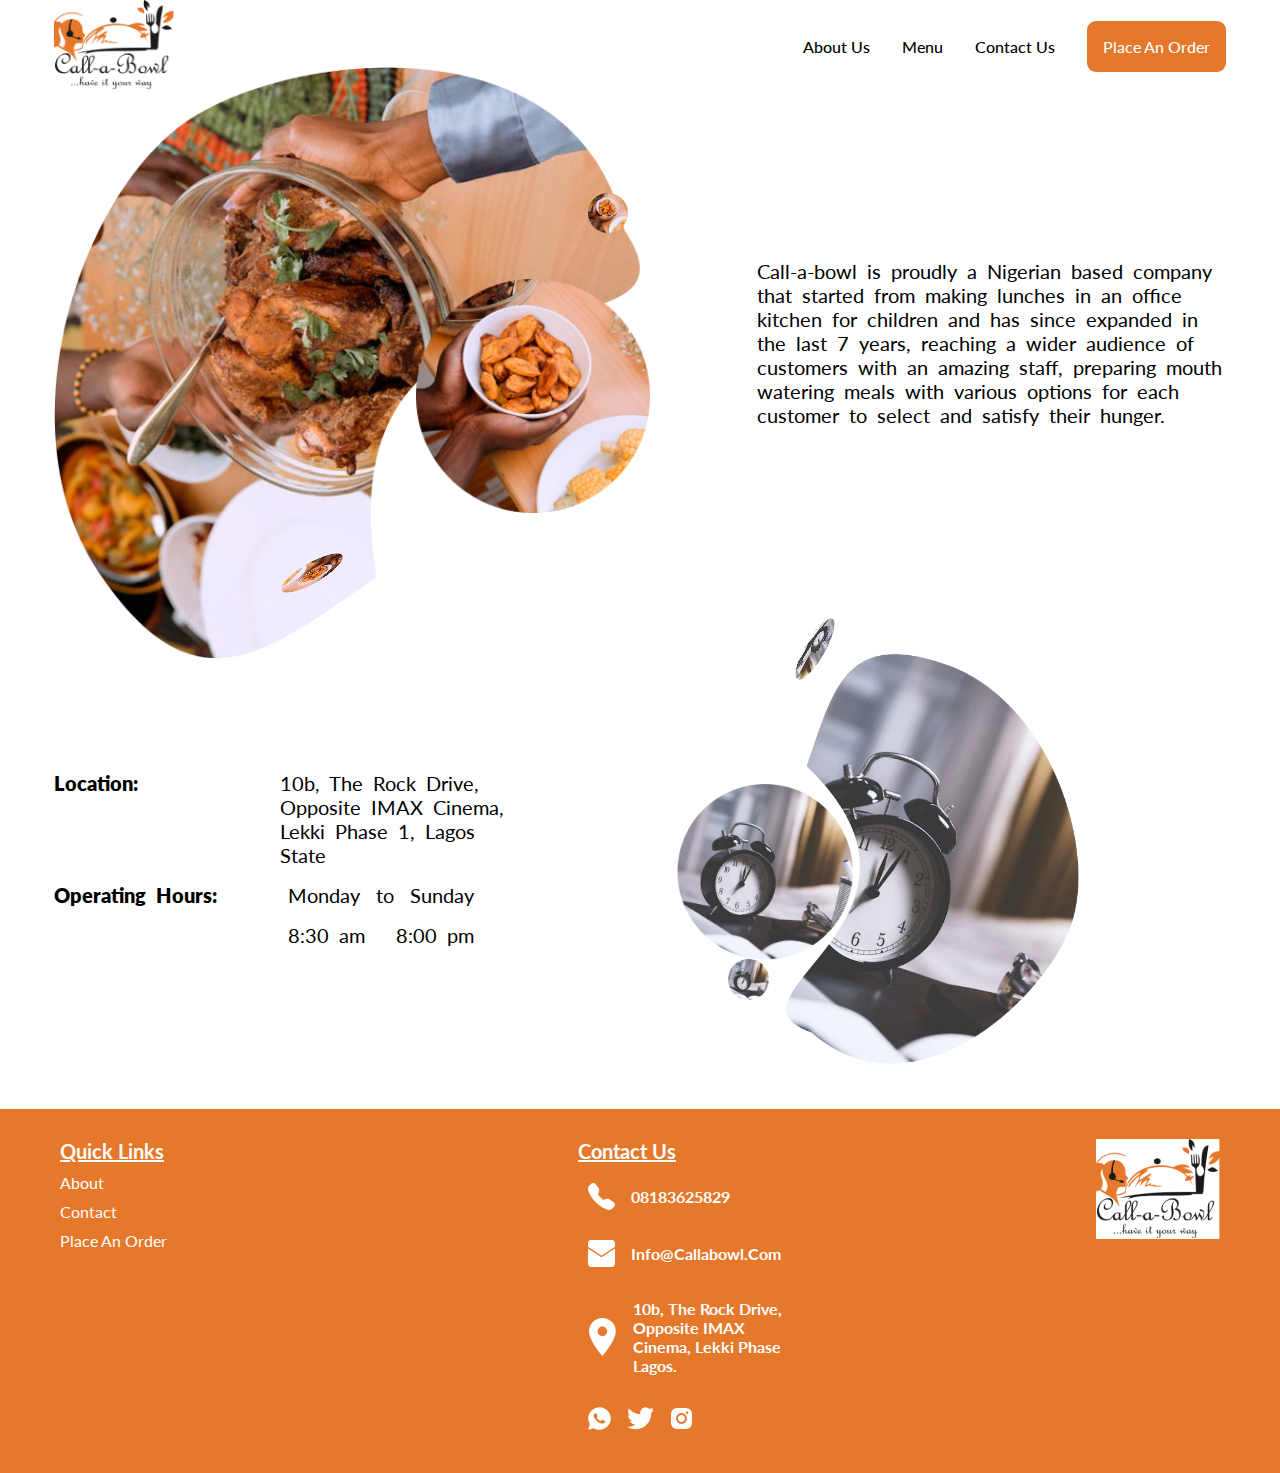
==== commit ad7578ff: "editing" ====
--- a/about.html
+++ b/about.html
@@ -35,7 +35,7 @@
                     <a href="./about.html" class="nav_link">
                         about us
                 </a>
-            </div>
+                </div>
                 <div class="nav_links_div">
                     <a href="./menu.html" class="nav_link">menu</a>
                 </div>
@@ -43,12 +43,7 @@
                     <a href="./contact.html" class="nav_link">
                         contact us
                 </a>
-            </div>
-                <div class="nav_links_div">
-                    <a href="#register" class="nav_link">
-                        register
-                </a>
-            </div>
+                 </div>
                     <a href="./location.html"class="orange-bg order_link" >
                         place an order
                 </a>
@@ -91,7 +86,7 @@
                 </div>
             </div>
             <div class="main_about_img" >
-                <img src="./images/about_us_Img/Ellipse11.png" alt="" class="bigger_img">
+                <img src="./images/about_us_Img/Ellipse11.png" alt="" class="bigger_img_2">
                 <img src="./images/about_us_Img/Ellipse12.png" class="inner_img_2" alt="">
                 <img src="./images/about_us_Img/Ellipse12.png" class="inner_img_smaller_2" alt="">
             <img src="./images/about_us_Img/Ellipse12.png" class="inner_img_sphere_2" alt="">
--- a/style.css
+++ b/style.css
@@ -152,7 +152,7 @@
 
 .nav_links{
 display: flex;
-justify-content: center;
+justify-content: space-between;
 align-items: center;
 gap: 2rem;
 
@@ -173,10 +173,6 @@
     transition: var(--transition);
     cursor: pointer;
     display: none;
-  }
-  .nav-toggle:hover {
-    color: ora;
-    transform: rotate(90deg);
   }
 
   .fixed-nav {
@@ -641,19 +637,19 @@
 .inner_img_smaller{
     position: absolute;
     width: 40px;
-    right: 10px;
+    right: 2%;
     top: 100px;
 }
 .inner_img_sphere{
     position: absolute;
     width: 70px;
     height: 20px;
-    left: 250px;
+    right: 50%;
     bottom: 10px;
     transform: rotate(150deg);
 }
 .bigger_img{
-    width: 70%;
+    width: 100%;
     aspect-ratio: 1 1;
     transform: translateY(20px);
 }
@@ -685,13 +681,16 @@
 .inner_img_2{
     position: absolute;
     top: 150px;
-    left: -50px;
+    left: 37px;
+    top: 35%;
+    width: 30%;
 }
 .inner_img_smaller_2{
     position: absolute;
-    width: 40px;
-    left: 80px !important;
-    bottom: 5px;
+    width: 7%;
+    left: 15% !important;
+    top: 70%;
+    z-index: 2;
     
 }
 .inner_img_sphere_2{
@@ -701,6 +700,10 @@
     left: 140px;
     top: 30px;
     transform: rotate(120deg);
+}
+.bigger_img_2{
+    position: relative;
+    width: 50%;
 }
 
 
@@ -2105,19 +2108,24 @@
     bottom: 2px;
     transform: rotate(150deg);
 }
+.bigger_img{
+
+    width: 70%;
+}
 .inner_img_2{
     position: absolute;
-    top: 80px;
-    left: 0px;
+    top: 90px;
+    left: 10px;
     width: 30%;
 }
+
 .inner_img_smaller_2{
     position: absolute;
     width: 30px;
-    left: 15% !important;
-    bottom: 5px;
-    
-}
+    left: 10% !important;
+    top: 80%;
+}
+
 .inner_img_sphere_2{
     position: absolute;
     width: 50px;
@@ -2478,22 +2486,30 @@
 
 .inner_img{
     position: absolute;
-    width: 100px;
-    bottom: 5rem;
+    width: 50%;
+    right: -40px;
+    bottom: 15%;
 }
 .inner_img_smaller{
-    right: -5px;
+    right: -10%;
     top: 150px;
 }
 .inner_img_sphere{
-    left: 150px;
-    bottom: 10px;
+    right: 40%;
+    bottom: 10%;
     transform: rotate(150deg);
 }
 .bigger_img{
-    width: 400px;
+    width: 100%;
     aspect-ratio:  1  1;
     transform: translateY(20px);
 }
+.inner_img_2{
+    position: absolute;
+    top: 150px;
+    left: 20px;
+    top: 41%;
+    width: 30%;
+}
 }
 /* , 768px, 1024px, and 1200px */
